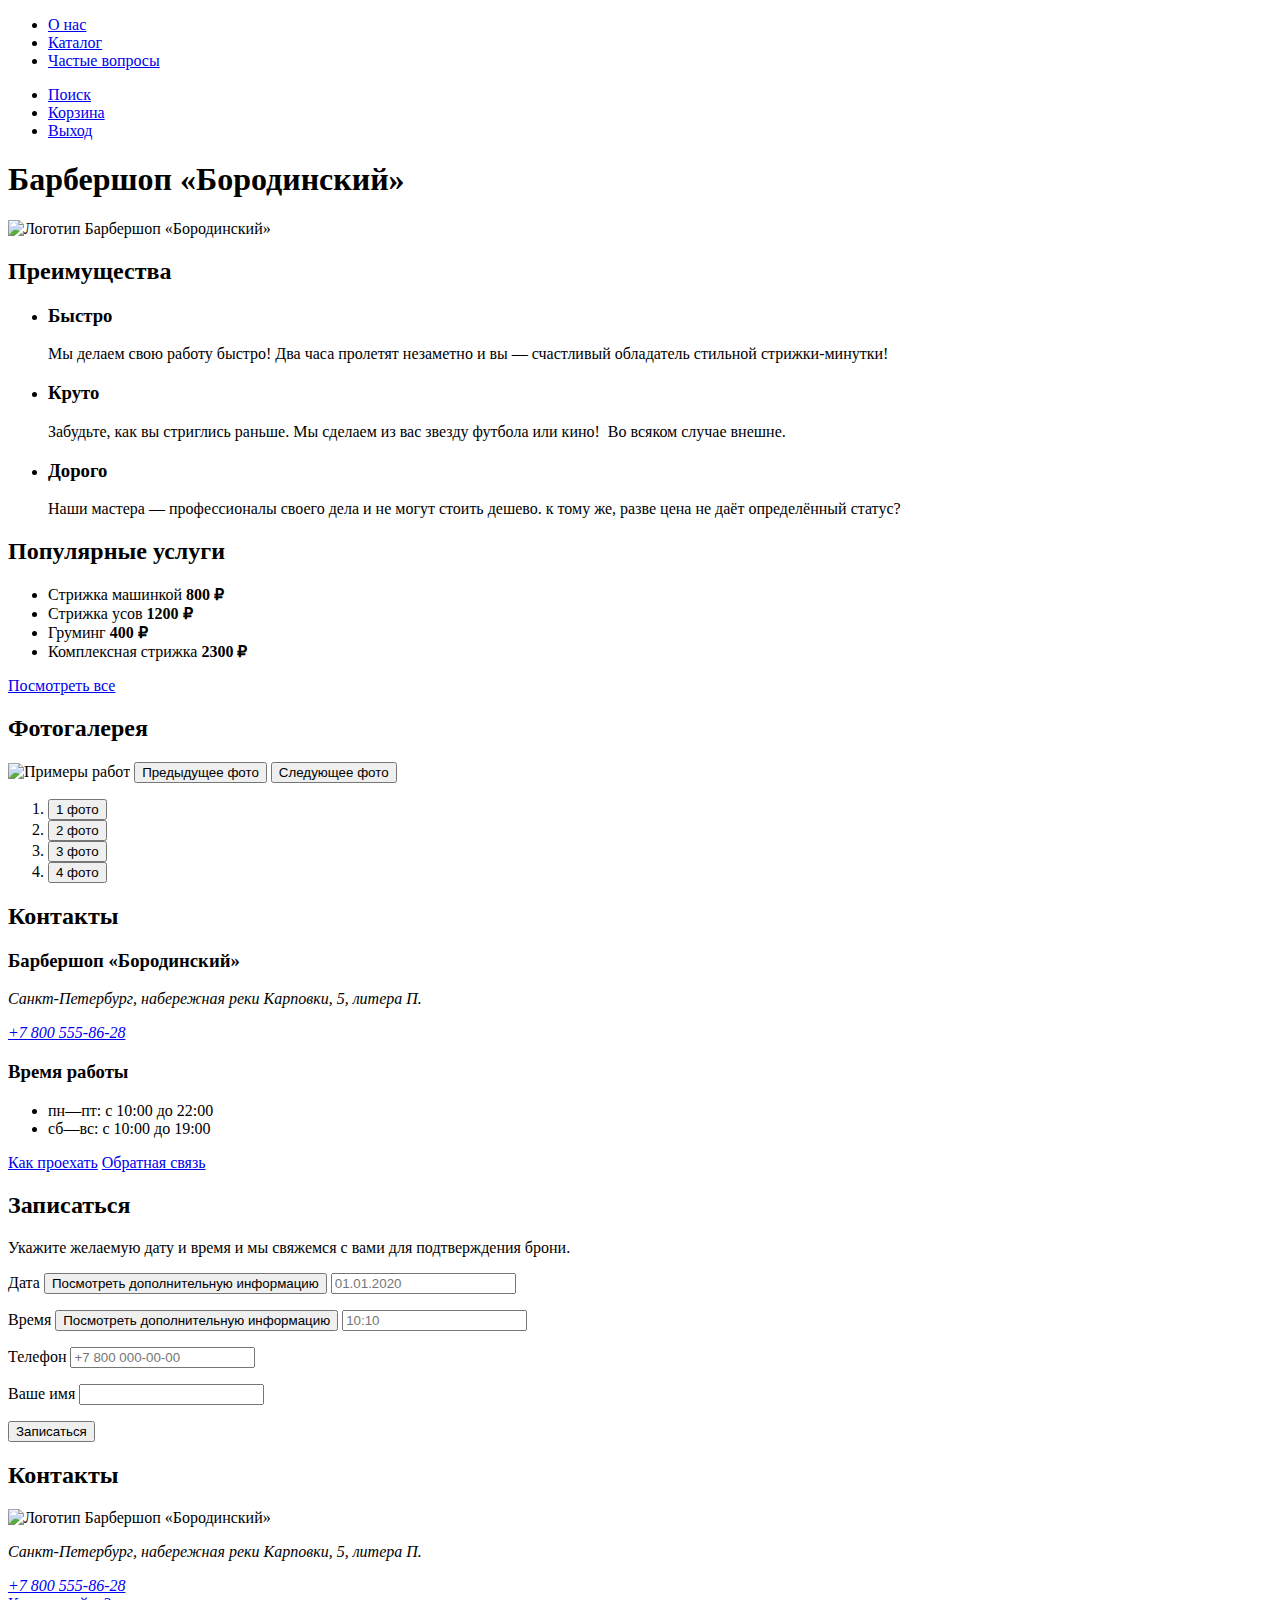
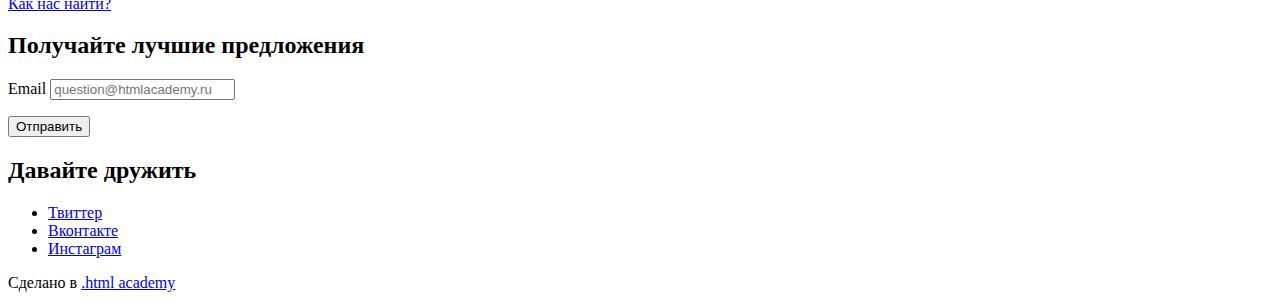
==== index.html @ 7237680e "2. Markup of the main page and catalog" ====
<!DOCTYPE html>
<html lang="en">
    <head>
        <meta charset="UTF-8">
        <title>Барбершоп «Бородинский»</title>
    </head>
    <body>
        <header class="page-header">
            <nav class="navigation">
                <ul class="navigation-list">
                    <li class="navigation-item">
                        <a class="navigation-link" href="about.html">О нас</a>
                    </li>
                    <li class="navigation-item">
                        <a class="navigation-link" href="catalog.html">Каталог</a>
                    </li>
                    <li class="navigation-item">
                        <a class="navigation-link" href="faq.html">Частые вопросы</a>
                    </li>
                </ul>
                <ul class="navigation-list">
                    <li class="navigation-item">
                        <a class="navigation-link" href="#">
                            <span class="visually-hidden">
                                Поиск
                            </span>
                        </a>
                    </li>
                    <li class="navigation-item">
                        <a class="navigation-link" href="#">
                            <span class="visually-hidden">
                                Корзина
                            </span>
                        </a>
                    </li>
                    <li class="navigation-item">
                        <a class="navigation-link" href="#">Выход</a>
                    </li>
                </ul>
            </nav>
        </header>

        <main class="main-index">
            <h1 class="visually-hidden">Барбершоп «Бородинский»</h1>
            <img class="logo" src="" alt="Логотип Барбершоп «Бородинский»">

            <section class="advantages">
                <h2 class="visually-hidden">Преимущества</h2>
                <ul class="advantages-list">
                    <li class="advantages-item">
                        <h3 class="advantages-title">Быстро</h3>
                        <p class="advantages-description">Мы делаем свою работу быстро! Два часа 
                            пролетят незаметно и вы — счастливый обладатель стильной стрижки-минутки!</p>
                    </li>
                    <li class="advantages-item">
                        <h3 class="advantages-title">Круто</h3>
                        <p class="advantages-description">Забудьте, как вы стриглись раньше.
                            Мы сделаем из вас звезду футбола или кино!  Во всяком случае внешне.</p>
                    </li>
                    <li class="advantages-item">
                        <h3 class="advantages-title">Дорого</h3>
                        <p class="advantages-description">Наши мастера — профессионалы своего 
                            дела и не могут стоить дешево. к тому же, разве цена не даёт определённый статус?</p>
                    </li>
                </ul>
            </section>
            <section class="services">
                <h2 class="services-title">Популярные услуги</h2>
                <ul class="services-list">
                    <li class="services-item">
                        <span class="services-name">Стрижка машинкой</span>
                        <b class="services-price">800 ₽</b>
                    </li>
                    <li class="services-item">
                        <span class="services-name">Стрижка усов</span>
                        <b class="services-price">1200 ₽</b>
                    </li>
                    <li class="services-item">
                        <span class="services-name">Груминг</span>
                        <b class="services-price">400 ₽</b>
                    </li>
                    <li class="services-item">
                        <span class="services-name">Комплексная стрижка</span>
                        <b class="services-price">2300 ₽</b>
                    </li>
                </ul>
                <a class="button button-all" href="#">Посмотреть все</a>
            </section>
            <secton class="gallery">
                <h2 class="gallery-title">Фотогалерея</h2>
                <img class="slider-image" src="" alt="Примеры работ">
                <button class="slider-button slider-prev" type="button">
                    <span class="visually-hidden">Предыдущее фото</span>
                </button>
                <button class="slider-button slider-next" type="button">
                    <span class="visually-hidden">Следующее фото</span>
                </button>

                <ol class="slider-pagination">
                    <li class="slider-pagination-item">
                        <button class="slider-pagination-button slider-pagination-button-current">
                            <span class="visually-hidden">1 фото</span>
                        </button>
                    </li>
                    <li class="slider-pagination-item">
                        <button class="slider-pagination-button">
                            <span class="visually-hidden">2 фото</span>
                        </button>
                    </li>
                    <li class="slider-pagination-item">
                        <button class="slider-pagination-button">
                            <span class="visually-hidden">3 фото</span>
                        </button>
                    </li>
                    <li class="slider-pagination-item">
                        <button class="slider-pagination-button">
                            <span class="visually-hidden">4 фото</span>
                        </button>
                    </li>
                </ol>
            </secton>
            <section class="contacts">
                <h2 class="contacts-title">Контакты</h2>
                <h3 class="contacts-subtitle">Барбершоп «Бородинский»</h3>
                <address class="contacts-address">
                    <p class="contacts-address-text">Санкт-Петербург, набережная реки Карповки, 
                        5, литера П.</p>
                    <a class="contacts-phone" href="tel:88005558628">+7 800 555-86-28</a>
                </address>        
                <h3 class="contacts-subtitle">Время работы</h3>
                <ul class="contacts-schedule">
                    <li class="contacts-schedule-item">пн—пт: с 10:00 до 22:00</li>
                    <li class="contacts-schedule-item">сб—вс: с 10:00 до 19:00</li>
                </ul>
                <a class="button" href="#">Как проехать</a>
                <a class="button button-feedback" href="#">Обратная связь</a>
            </section>
            <section class="appointment">
                <h2 class="appointment-title">Записаться</h2>
                <p>Укажите желаемую дату и время и мы свяжемся с вами для подтверждения брони.</p>
                <form class="appointment-form" action="https://echo.htmlacademy.ru" method="post">
                    <p class="appoimntment-form-date">
                        <span class="form-label form-label-icon">
                            <label for="appointment-date">Дата</label>
                            <button class="info" type="button">
                                <span class="visually-hidden">Посмотреть дополнительную информацию</span>
                            </button>
                        </span>
                        <input type="text" id="appointment-date" name="appointment-date" placeholder="01.01.2020">
                    </p>
                    <p class="appoimntment-form-time">
                        <span class="form-label form-label-icon">
                            <label for="appointment-time">Время</label>
                            <button class="info" type="button">
                                <span class="visually-hidden">Посмотреть дополнительную информацию</span>
                            </button>
                        </span>
                        <input type="text" id="appointment-time" name="appointment-time" placeholder="10:10">
                    </p>
                    <p class="appoimntment-form-phone">
                        <label for="appointment-phone">Телефон </label>
                        <input type="text" id="appointment-phone" name="appointment-phone" placeholder="+7 800 000-00-00">
                    </p>
                    <p class="appoimntment-form-name">
                        <label for="appointment-name">Ваше имя</label>
                        <input type="text" id="appointment-name" name="appointment-name">
                    </p>

                    <button class="button" type="submit">Записаться</button>
                </form>
            </section>
        </main>

        <footer class="page-footer">
            <section class="footer-contacts">
                <h2 class="visually-hidden">Контакты</h2>
                <img class="footer-contacts-logo" src="" alt="Логотип Барбершоп «Бородинский»">
                <address class="footer-contacts-address">
                    <p class="about-text">Санкт-Петербург, набережная реки Карповки, 
                        5, литера П.</p>
                    <a class="footer-contacts-address-phone" href="tel:88005558628">+7 800 555-86-28</a>
                </address>
                <a class="footer-contacts-map-link" href="#">Как нас найти?</a>
            </section>

            <section class="newsletter">
                <h2 class="page-footer-title">Получайте лучшие предложения</h2>
                <form class="newsletter-form" action="https://echo.htmlacademy.ru" method="post">
                    <p class="newsletter-email">
                        <label class="visually-hidden" for="newsletter-email">Email</label>
                        <input class="field" id="newsletter-email" name="newsletter-email" 
                            placeholder="question@htmlacademy.ru" required>
                    </p>
                    <button class="button newsletter-button" type="submit">
                        <span class="visually-hidden">Отправить</span>
                    </button>      
                </form>           
            </section>

            <section class="footer-social">
                <h2 class="page-footer-title">Давайте дружить</h2>
                <ul class="footer-social-list">
                    <li class="footer-social-item">
                        <a class="button" href="#">
                            <span class="visually-hidden">Твиттер</span>
                        </a>
                    </li>
                    <li class="footer-social-item">
                        <a class="button" href="#">
                            <span class="visually-hidden">Вконтакте</span>
                        </a>
                    </li>
                    <li class="footer-social-item">
                        <a class="button" href="#">
                            <span class="visually-hidden">Инстаграм</span>
                        </a>
                    </li>
                </ul>
                <p class="about-text">Сделано в <a class="htmlacademy-link" href="https://htmlacademy.ru/">.html academy</a></p>
            </section>
        </footer>
    </body>
</html>
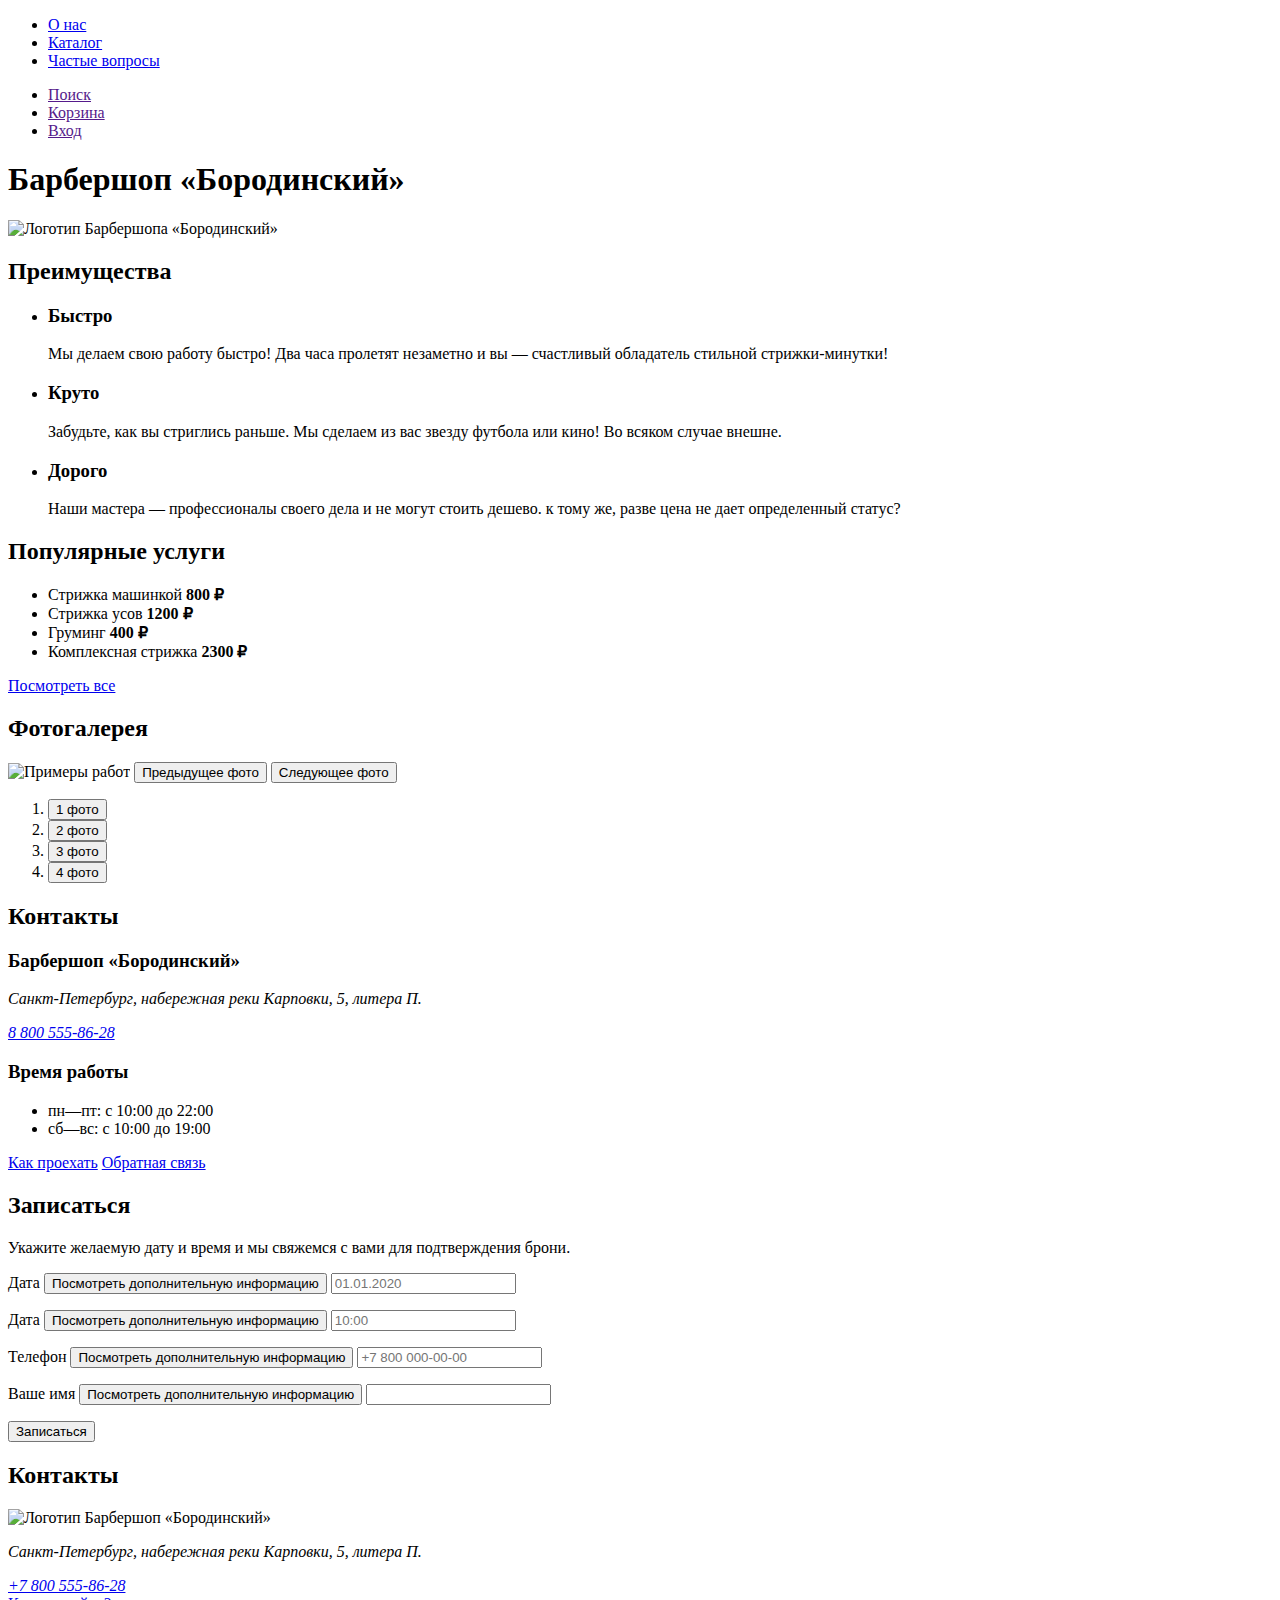
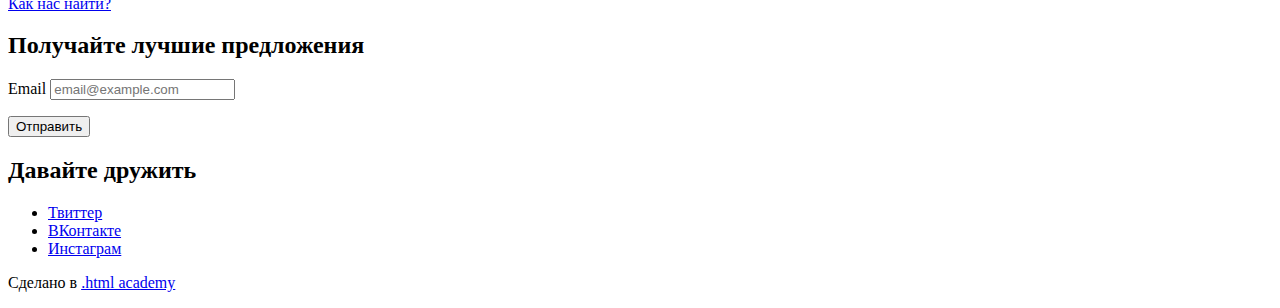
==== commit f899d68e: "Рефакторинг кода" ====
--- a/index.html
+++ b/index.html
@@ -1,224 +1,230 @@
 <!DOCTYPE html>
-<html lang="en">
-    <head>
-        <meta charset="UTF-8">
-        <title>Барбершоп «Бородинский»</title>
-    </head>
-    <body>
-        <header class="page-header">
-            <nav class="navigation">
-                <ul class="navigation-list">
-                    <li class="navigation-item">
-                        <a class="navigation-link" href="about.html">О нас</a>
-                    </li>
-                    <li class="navigation-item">
-                        <a class="navigation-link" href="catalog.html">Каталог</a>
-                    </li>
-                    <li class="navigation-item">
-                        <a class="navigation-link" href="faq.html">Частые вопросы</a>
-                    </li>
-                </ul>
-                <ul class="navigation-list">
-                    <li class="navigation-item">
-                        <a class="navigation-link" href="#">
-                            <span class="visually-hidden">
-                                Поиск
-                            </span>
-                        </a>
-                    </li>
-                    <li class="navigation-item">
-                        <a class="navigation-link" href="#">
-                            <span class="visually-hidden">
-                                Корзина
-                            </span>
-                        </a>
-                    </li>
-                    <li class="navigation-item">
-                        <a class="navigation-link" href="#">Выход</a>
-                    </li>
-                </ul>
-            </nav>
-        </header>
-
-        <main class="main-index">
-            <h1 class="visually-hidden">Барбершоп «Бородинский»</h1>
-            <img class="logo" src="" alt="Логотип Барбершоп «Бородинский»">
-
-            <section class="advantages">
-                <h2 class="visually-hidden">Преимущества</h2>
-                <ul class="advantages-list">
-                    <li class="advantages-item">
-                        <h3 class="advantages-title">Быстро</h3>
-                        <p class="advantages-description">Мы делаем свою работу быстро! Два часа 
-                            пролетят незаметно и вы — счастливый обладатель стильной стрижки-минутки!</p>
-                    </li>
-                    <li class="advantages-item">
-                        <h3 class="advantages-title">Круто</h3>
-                        <p class="advantages-description">Забудьте, как вы стриглись раньше.
-                            Мы сделаем из вас звезду футбола или кино!  -Во всяком случае внешне.</p>
-                    </li>
-                    <li class="advantages-item">
-                        <h3 class="advantages-title">Дорого</h3>
-                        <p class="advantages-description">Наши мастера — профессионалы своего 
-                            дела и не могут стоить дешево. к тому же, разве цена не даёт определённый статус?</p>
-                    </li>
-                </ul>
-            </section>
-            <section class="services">
-                <h2 class="services-title">Популярные услуги</h2>
-                <ul class="services-list">
-                    <li class="services-item">
-                        <span class="services-name">Стрижка машинкой</span>
-                        <b class="services-price">800 ₽</b>
-                    </li>
-                    <li class="services-item">
-                        <span class="services-name">Стрижка усов</span>
-                        <b class="services-price">1200 ₽</b>
-                    </li>
-                    <li class="services-item">
-                        <span class="services-name">Груминг</span>
-                        <b class="services-price">400 ₽</b>
-                    </li>
-                    <li class="services-item">
-                        <span class="services-name">Комплексная стрижка</span>
-                        <b class="services-price">2300 ₽</b>
-                    </li>
-                </ul>
-                <a class="button button-all" href="#">Посмотреть все</a>
-            </section>
-            <secton class="gallery">
-                <h2 class="gallery-title">Фотогалерея</h2>
-                <img class="slider-image" src="" alt="Примеры работ">
-                <button class="slider-button slider-prev" type="button">
-                    <span class="visually-hidden">Предыдущее фото</span>
+<html lang="ru">
+
+<head>
+    <meta charset="utf-8">
+    <title>Барбершоп «Бородинский»</title>
+</head>
+
+<body>
+    <header class="page-header">
+        <nav class="navigation">
+            <ul class="navigation-list">
+                <li class="navigation-item">
+                    <a class="navigation-link" href="about.html">О нас</a>
+                </li>
+                <li class="navigation-item">
+                    <a class="navigation-link" href="catalog.html">Каталог</a>
+                </li>
+                <li class="navigation-item">
+                    <a class="navigation-link" href="faq.html">Частые вопросы</a>
+                </li>
+            </ul>
+
+            <ul class="navigation-list navigation-user">
+                <li class="navigation-item">
+                    <a class="navigation-link" href="">
+                        <span class="visually-hidden">Поиск</span>
+                    </a>
+                </li>
+                <li class="navigation-item">
+                    <a class="navigation-link" href="">
+                        <span class="visually-hidden">Корзина</span>
+                    </a>
+                </li>
+                <li class="navigation-item">
+                    <a class="navigation-link" href="">Вход</a>
+                </li>
+            </ul>
+        </nav>
+    </header>
+
+    <main class="main-index">
+        <h1 class="visually-hidden">Барбершоп «Бородинский»</h1>
+        <img class="logo" src="" alt="Логотип Барбершопа «Бородинский»">
+
+        <section class="advantages">
+            <h2 class="visually-hidden">Преимущества</h2>
+            <ul class="advantages-list">
+                <li class="advantages-item">
+                    <h3 class="advantages-title">Быстро</h3>
+                    <p class="advantages-description">Мы делаем свою работу быстро! Два часа пролетят незаметно и вы —
+                        счастливый обладатель стильной стрижки-минутки!</p>
+                </li>
+                <li class="advantages-item">
+                    <h3 class="advantages-title">Круто</h3>
+                    <p class="advantages-description">Забудьте, как вы стриглись раньше. Мы сделаем из вас звезду
+                        футбола или кино! Во всяком случае внешне.</p>
+                </li>
+                <li class="advantages-item">
+                    <h3 class="advantages-title">Дорого</h3>
+                    <p class="advantages-description">Наши мастера — профессионалы своего дела и не могут стоить дешево.
+                        к тому же, разве цена не дает определенный статус?</p>
+                </li>
+            </ul>
+        </section>
+        <section class="services">
+            <h2 class="services-title">Популярные услуги</h2>
+            <ul class="services-list">
+                <li class="services-item">
+                    <span class="services-name">Стрижка машинкой</span>
+                    <b class="services-price">800 ₽</b>
+                </li>
+                <li class="services-item">
+                    <span class="services-name">Стрижка усов</span>
+                    <b class="services-price">1200 ₽</b>
+                </li>
+                <li class="services-item">
+                    <span class="services-name">Груминг</span>
+                    <b class="services-price">400 ₽</b>
+                </li>
+                <li class="services-item">
+                    <span class="services-name">Комплексная стрижка</span>
+                    <b class="services-price">2300 ₽</b>
+                </li>
+            </ul>
+            <a class="button button-all" href="#">Посмотреть все</a>
+        </section>
+        <section class="gallery">
+            <h2 class="gallery-title">Фотогалерея</h2>
+            <img class="slider-image" src="" alt="Примеры работ">
+            <button class="slider-button slider-prev" type="button">
+                <span class="visually-hidden">Предыдущее фото</span>
+            </button>
+            <button class="slider-button slider-next" type="button">
+                <span class="visually-hidden">Следующее фото</span>
+            </button>
+
+            <ol class="slider-pagination">
+                <li class="slider-pagination-item">
+                    <button class="slider-pagination-button slider-pagination-button-current" type="button">
+                        <span class="visually-hidden">1 фото</span>
+                    </button>
+                </li>
+                <li class="slider-pagination-item">
+                    <button class="slider-pagination-button" type="button">
+                        <span class="visually-hidden">2 фото</span>
+                    </button>
+                </li>
+                <li class="slider-pagination-item">
+                    <button class="slider-pagination-button" type="button">
+                        <span class="visually-hidden">3 фото</span>
+                    </button>
+                </li>
+                <li class="slider-pagination-item">
+                    <button class="slider-pagination-button" type="button">
+                        <span class="visually-hidden">4 фото</span>
+                    </button>
+                </li>
+            </ol>
+        </section>
+        <section class="contacts">
+            <h2 class="contacts-title">Контакты</h2>
+            <h3 class="contacts-subtitle">Барбершоп «Бородинский»</h3>
+            <address class="contacts-address">
+                <p class="contacts-address-text">Санкт-Петербург, набережная реки Карповки, 5, литера П.</p>
+                <a class="contacts-phone" href="tel:88005558628">8 800 555-86-28</a>
+            </address>
+            <h3 class="contacts-subtitle">Время работы</h3>
+            <ul class="contacts-schedule">
+                <li class="contacts-schedule-item">пн—пт: с 10:00 до 22:00</li>
+                <li class="contacts-schedule-item">сб—вс: с 10:00 до 19:00</li>
+            </ul>
+            <a class="button" href="#">Как проехать</a>
+            <a class="button button-feedback" href="#">Обратная связь</a>
+        </section>
+        <section class="appointment">
+            <h2 class="appointment-title">Записаться</h2>
+            <p>Укажите желаемую дату и время и мы свяжемся с вами для подтверждения брони.</p>
+            <form class="appointment-form" action="https://echo.htmlacademy.ru/" method="post">
+                <p class="appointment-form-date">
+                    <span class="form-label form-label-icon">
+                        <label for="appointment-date">
+                            Дата</label>
+                        <button class="info" type="button">
+                            <span class="visually-hidden">Посмотреть дополнительную информацию</span></button>
+                    </span>
+                    <input type="text" id="appointment-date" name="appointment-date" placeholder="01.01.2020">
+                </p>
+                <p class="appointment-form-time">
+                    <span class="form-label form-label-icon">
+                        <label for="appointment-time">
+                            Дата</label>
+                        <button class="info" type="button">
+                            <span class="visually-hidden">Посмотреть дополнительную информацию</span></button>
+                    </span>
+                    <input type="text" id="appointment-time" name="appointment-time" placeholder="10:00">
+                </p>
+                <p class="appointment-form-phone">
+                    <label for="appointment-form-phone">
+                        Телефон
+                        <button class="info" type="button">
+                            <span class="visually-hidden">Посмотреть дополнительную информацию</span></button>
+                    </label>
+                    <input type="text" id="appointment-form-phone" name="appointment-form-phone"
+                        placeholder="+7 800 000-00-00">
+                </p>
+                <p class="appointment-form-name">
+                    <label for="appointment-name">
+                        Ваше имя
+                        <button class="info" type="button">
+                            <span class="visually-hidden">Посмотреть дополнительную информацию</span></button>
+                    </label>
+                    <input class="field" type="text" id="appointment-name" name="appointment-name">
+                </p>
+                <button class="button" type="submit">Записаться</button>
+            </form>
+        </section>
+    </main>
+
+    <footer class="page-footer">
+        <section class="footer-contacts">
+            <h2 class="visually-hidden">Контакты</h2>
+            <img class="footer-contacts-logo" src="" alt="Логотип Барбершоп «Бородинский»">
+            <address class="footer-contacts-address">
+                <p class="about-text">Санкт-Петербург, набережная реки Карповки, 5, литера П.</p>
+                <a class="footer-contacts-address-phone" href="tel:+78005558628">+7 800 555-86-28</a>
+            </address>
+            <a class="footer-contacts-map-link" href="#">Как нас найти?</a>
+        </section>
+
+        <section class="newsletter">
+            <h2 class="page-footer-title">Получайте лучшие предложения</h2>
+            <form class="newsletter-form" action="https://echo.htmlacademy.ru/" method="post">
+                <p class="newsletter-email">
+                    <label class="visually-hidden" for="newsletter-email">Email</label>
+                    <input class="field" placeholder="email@example.com" type="email" name="newsletter-email"
+                        id="newsletter-email" required>
+                </p>
+                <button class="button newsletter-button" type="submit">
+                    <span class="visually-hidden">Отправить</span>
                 </button>
-                <button class="slider-button slider-next" type="button">
-                    <span class="visually-hidden">Следующее фото</span>
-                </button>
-
-                <ol class="slider-pagination">
-                    <li class="slider-pagination-item">
-                        <button class="slider-pagination-button slider-pagination-button-current">
-                            <span class="visually-hidden">1 фото</span>
-                        </button>
-                    </li>
-                    <li class="slider-pagination-item">
-                        <button class="slider-pagination-button">
-                            <span class="visually-hidden">2 фото</span>
-                        </button>
-                    </li>
-                    <li class="slider-pagination-item">
-                        <button class="slider-pagination-button">
-                            <span class="visually-hidden">3 фото</span>
-                        </button>
-                    </li>
-                    <li class="slider-pagination-item">
-                        <button class="slider-pagination-button">
-                            <span class="visually-hidden">4 фото</span>
-                        </button>
-                    </li>
-                </ol>
-            </secton>
-            <section class="contacts">
-                <h2 class="contacts-title">Контакты</h2>
-                <h3 class="contacts-subtitle">Барбершоп «Бородинский»</h3>
-                <address class="contacts-address">
-                    <p class="contacts-address-text">Санкт-Петербург, набережная реки Карповки, 
-                        5, литера П.</p>
-                    <a class="contacts-phone" href="tel:88005558628">+7 800 555-86-28</a>
-                </address>        
-                <h3 class="contacts-subtitle">Время работы</h3>
-                <ul class="contacts-schedule">
-                    <li class="contacts-schedule-item">пн—пт: с 10:00 до 22:00</li>
-                    <li class="contacts-schedule-item">сб—вс: с 10:00 до 19:00</li>
-                </ul>
-                <a class="button" href="#">Как проехать</a>
-                <a class="button button-feedback" href="#">Обратная связь</a>
-            </section>
-            <section class="appointment">
-                <h2 class="appointment-title">Записаться</h2>
-                <p>Укажите желаемую дату и время и мы свяжемся с вами для подтверждения брони.</p>
-                <form class="appointment-form" action="https://echo.htmlacademy.ru" method="post">
-                    <p class="appoimntment-form-date">
-                        <span class="form-label form-label-icon">
-                            <label for="appointment-date">Дата</label>
-                            <button class="info" type="button">
-                                <span class="visually-hidden">Посмотреть дополнительную информацию</span>
-                            </button>
-                        </span>
-                        <input type="text" id="appointment-date" name="appointment-date" placeholder="01.01.2020">
-                    </p>
-                    <p class="appoimntment-form-time">
-                        <span class="form-label form-label-icon">
-                            <label for="appointment-time">Время</label>
-                            <button class="info" type="button">
-                                <span class="visually-hidden">Посмотреть дополнительную информацию</span>
-                            </button>
-                        </span>
-                        <input type="text" id="appointment-time" name="appointment-time" placeholder="10:10">
-                    </p>
-                    <p class="appoimntment-form-phone">
-                        <label for="appointment-phone">Телефон </label>
-                        <input type="text" id="appointment-phone" name="appointment-phone" placeholder="+7 800 000-00-00">
-                    </p>
-                    <p class="appoimntment-form-name">
-                        <label for="appointment-name">Ваше имя</label>
-                        <input type="text" id="appointment-name" name="appointment-name">
-                    </p>
-
-                    <button class="button" type="submit">Записаться</button>
-                </form>
-            </section>
-        </main>
-
-        <footer class="page-footer">
-            <section class="footer-contacts">
-                <h2 class="visually-hidden">Контакты</h2>
-                <img class="footer-contacts-logo" src="" alt="Логотип Барбершоп «Бородинский»">
-                <address class="footer-contacts-address">
-                    <p class="about-text">Санкт-Петербург, набережная реки Карповки, 
-                        5, литера П.</p>
-                    <a class="footer-contacts-address-phone" href="tel:88005558628">+7 800 555-86-28</a>
-                </address>
-                <a class="footer-contacts-map-link" href="#">Как нас найти?</a>
-            </section>
-
-            <section class="newsletter">
-                <h2 class="page-footer-title">Получайте лучшие предложения</h2>
-                <form class="newsletter-form" action="https://echo.htmlacademy.ru" method="post">
-                    <p class="newsletter-email">
-                        <label class="visually-hidden" for="newsletter-email">Email</label>
-                        <input class="field" id="newsletter-email" name="newsletter-email" 
-                            placeholder="question@htmlacademy.ru" required>
-                    </p>
-                    <button class="button newsletter-button" type="submit">
-                        <span class="visually-hidden">Отправить</span>
-                    </button>      
-                </form>           
-            </section>
-
-            <section class="footer-social">
-                <h2 class="page-footer-title">Давайте дружить</h2>
-                <ul class="footer-social-list">
-                    <li class="footer-social-item">
-                        <a class="button" href="#">
-                            <span class="visually-hidden">Твиттер</span>
-                        </a>
-                    </li>
-                    <li class="footer-social-item">
-                        <a class="button" href="#">
-                            <span class="visually-hidden">Вконтакте</span>
-                        </a>
-                    </li>
-                    <li class="footer-social-item">
-                        <a class="button" href="#">
-                            <span class="visually-hidden">Инстаграм</span>
-                        </a>
-                    </li>
-                </ul>
-                <p class="about-text">Сделано в <a class="htmlacademy-link" href="https://htmlacademy.ru/">.html academy</a></p>
-            </section>
-        </footer>
-    </body>
-</html> +            </form>
+        </section>
+
+        <section class="footer-social">
+            <h2 class="page-footer-title">Давайте дружить</h2>
+            <ul class="footer-social-list">
+                <li class="footer-social-item">
+                    <a class="button" href="#">
+                        <span class="visually-hidden">Твиттер</span>
+                    </a>
+                </li>
+                <li class="footer-social-item">
+                    <a class="button" href="#">
+                        <span class="visually-hidden">ВКонтакте</span>
+                    </a>
+                </li>
+                <li class="footer-social-item">
+                    <a class="button" href="#">
+                        <span class="visually-hidden">Инстаграм</span>
+                    </a>
+                </li>
+            </ul>
+            <p class="about-text">Сделано в <a class="htmlacademy-link" href="https://htmlacademy.ru/">.html academy</a>
+            </p>
+        </section>
+    </footer>
+</body>
+
+</html>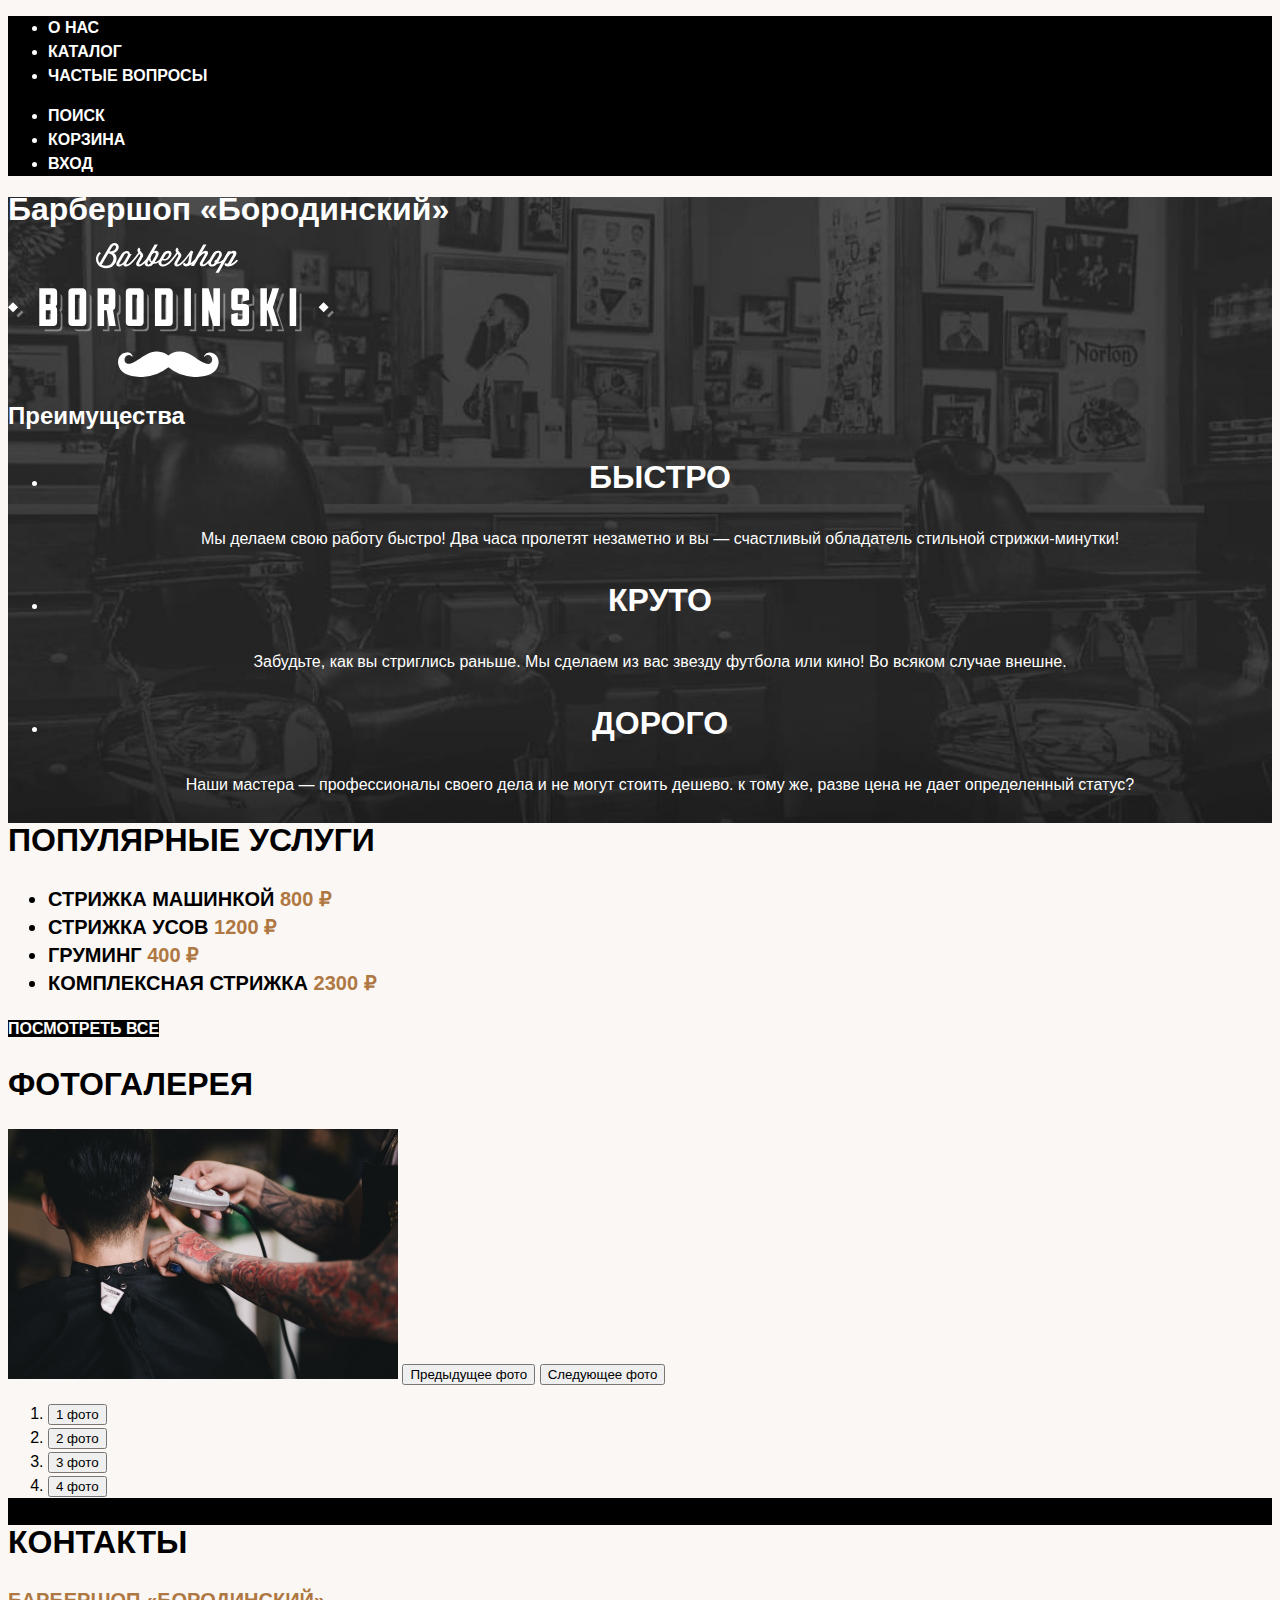
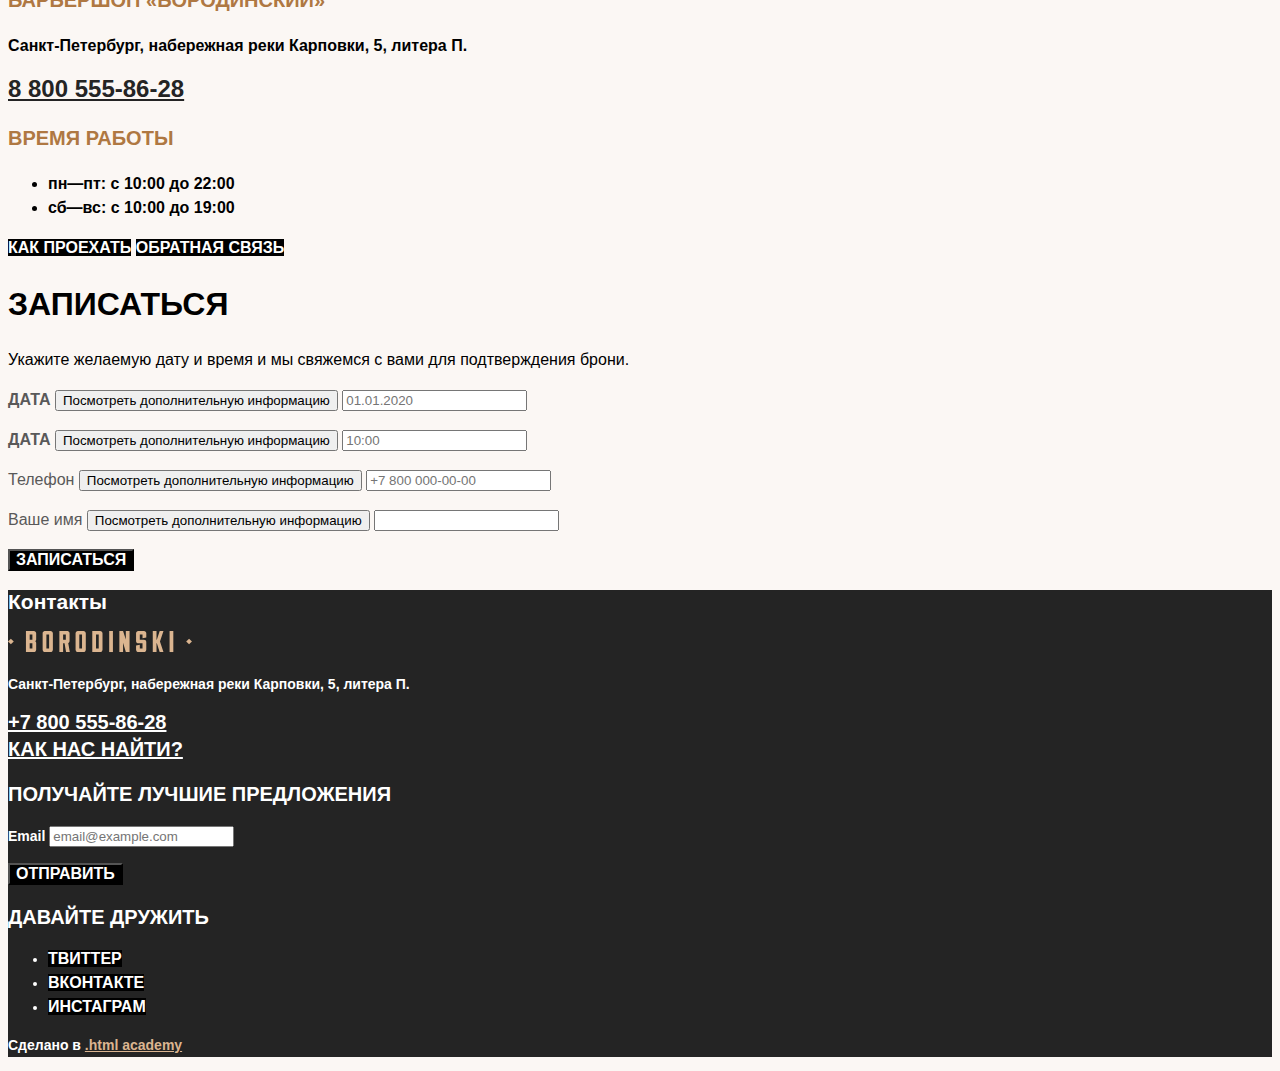
==== commit 7632c411: "3. Базовая стилизация главной страницы и страницы каталога" ====
--- a/index.html
+++ b/index.html
@@ -4,8 +4,10 @@
 <head>
     <meta charset="utf-8">
     <title>Барбершоп «Бородинский»</title>
+    <link rel="stylesheet" href="styles/styles.css">
 </head>
 
+<!-- Шапка -->
 <body>
     <header class="page-header">
         <nav class="navigation">
@@ -40,9 +42,15 @@
     </header>
 
     <main class="main-index">
+
+        <!--Главный заголовок -->
         <h1 class="visually-hidden">Барбершоп «Бородинский»</h1>
-        <img class="logo" src="" alt="Логотип Барбершопа «Бородинский»">
-
+
+        <!-- Лого -->
+        <img class="logo" src="images/logo/full-logo.svg" alt="Логотип Барбершопа «Бородинский»" width="326"
+            height="134">
+
+        <!-- Преимущества -->
         <section class="advantages">
             <h2 class="visually-hidden">Преимущества</h2>
             <ul class="advantages-list">
@@ -63,124 +71,138 @@
                 </li>
             </ul>
         </section>
-        <section class="services">
-            <h2 class="services-title">Популярные услуги</h2>
-            <ul class="services-list">
-                <li class="services-item">
-                    <span class="services-name">Стрижка машинкой</span>
-                    <b class="services-price">800 ₽</b>
-                </li>
-                <li class="services-item">
-                    <span class="services-name">Стрижка усов</span>
-                    <b class="services-price">1200 ₽</b>
-                </li>
-                <li class="services-item">
-                    <span class="services-name">Груминг</span>
-                    <b class="services-price">400 ₽</b>
-                </li>
-                <li class="services-item">
-                    <span class="services-name">Комплексная стрижка</span>
-                    <b class="services-price">2300 ₽</b>
-                </li>
-            </ul>
-            <a class="button button-all" href="#">Посмотреть все</a>
-        </section>
-        <section class="gallery">
-            <h2 class="gallery-title">Фотогалерея</h2>
-            <img class="slider-image" src="" alt="Примеры работ">
-            <button class="slider-button slider-prev" type="button">
-                <span class="visually-hidden">Предыдущее фото</span>
-            </button>
-            <button class="slider-button slider-next" type="button">
-                <span class="visually-hidden">Следующее фото</span>
-            </button>
-
-            <ol class="slider-pagination">
-                <li class="slider-pagination-item">
-                    <button class="slider-pagination-button slider-pagination-button-current" type="button">
-                        <span class="visually-hidden">1 фото</span>
-                    </button>
-                </li>
-                <li class="slider-pagination-item">
-                    <button class="slider-pagination-button" type="button">
-                        <span class="visually-hidden">2 фото</span>
-                    </button>
-                </li>
-                <li class="slider-pagination-item">
-                    <button class="slider-pagination-button" type="button">
-                        <span class="visually-hidden">3 фото</span>
-                    </button>
-                </li>
-                <li class="slider-pagination-item">
-                    <button class="slider-pagination-button" type="button">
-                        <span class="visually-hidden">4 фото</span>
-                    </button>
-                </li>
-            </ol>
-        </section>
-        <section class="contacts">
-            <h2 class="contacts-title">Контакты</h2>
-            <h3 class="contacts-subtitle">Барбершоп «Бородинский»</h3>
-            <address class="contacts-address">
-                <p class="contacts-address-text">Санкт-Петербург, набережная реки Карповки, 5, литера П.</p>
-                <a class="contacts-phone" href="tel:88005558628">8 800 555-86-28</a>
-            </address>
-            <h3 class="contacts-subtitle">Время работы</h3>
-            <ul class="contacts-schedule">
-                <li class="contacts-schedule-item">пн—пт: с 10:00 до 22:00</li>
-                <li class="contacts-schedule-item">сб—вс: с 10:00 до 19:00</li>
-            </ul>
-            <a class="button" href="#">Как проехать</a>
-            <a class="button button-feedback" href="#">Обратная связь</a>
-        </section>
-        <section class="appointment">
-            <h2 class="appointment-title">Записаться</h2>
-            <p>Укажите желаемую дату и время и мы свяжемся с вами для подтверждения брони.</p>
-            <form class="appointment-form" action="https://echo.htmlacademy.ru/" method="post">
-                <p class="appointment-form-date">
-                    <span class="form-label form-label-icon">
-                        <label for="appointment-date">
-                            Дата</label>
-                        <button class="info" type="button">
-                            <span class="visually-hidden">Посмотреть дополнительную информацию</span></button>
-                    </span>
-                    <input type="text" id="appointment-date" name="appointment-date" placeholder="01.01.2020">
-                </p>
-                <p class="appointment-form-time">
-                    <span class="form-label form-label-icon">
-                        <label for="appointment-time">
-                            Дата</label>
-                        <button class="info" type="button">
-                            <span class="visually-hidden">Посмотреть дополнительную информацию</span></button>
-                    </span>
-                    <input type="text" id="appointment-time" name="appointment-time" placeholder="10:00">
-                </p>
-                <p class="appointment-form-phone">
-                    <label for="appointment-form-phone">
-                        Телефон
-                        <button class="info" type="button">
-                            <span class="visually-hidden">Посмотреть дополнительную информацию</span></button>
-                    </label>
-                    <input type="text" id="appointment-form-phone" name="appointment-form-phone"
-                        placeholder="+7 800 000-00-00">
-                </p>
-                <p class="appointment-form-name">
-                    <label for="appointment-name">
-                        Ваше имя
-                        <button class="info" type="button">
-                            <span class="visually-hidden">Посмотреть дополнительную информацию</span></button>
-                    </label>
-                    <input class="field" type="text" id="appointment-name" name="appointment-name">
-                </p>
-                <button class="button" type="submit">Записаться</button>
-            </form>
-        </section>
+
+        <div class="index-colums">
+            <!-- Популярные услуги -->
+            <section class="services">
+                <h2 class="services-title">Популярные услуги</h2>
+                <ul class="services-list">
+                    <li class="services-item">
+                        <span class="services-name">Стрижка машинкой</span>
+                        <b class="services-price">800 ₽</b>
+                    </li>
+                    <li class="services-item">
+                        <span class="services-name">Стрижка усов</span>
+                        <b class="services-price">1200 ₽</b>
+                    </li>
+                    <li class="services-item">
+                        <span class="services-name">Груминг</span>
+                        <b class="services-price">400 ₽</b>
+                    </li>
+                    <li class="services-item">
+                        <span class="services-name">Комплексная стрижка</span>
+                        <b class="services-price">2300 ₽</b>
+                    </li>
+                </ul>
+                <a class="button button-all" href="#">Посмотреть все</a>
+            </section>
+
+            <!-- Фотогалерея -->
+            <section class="gallery">
+                <h2 class="gallery-title">Фотогалерея</h2>
+                <img class="slider-image" src="images/gallery-1.jpg" alt="Примеры работ" width="390" height="250">
+                <button class="slider-button slider-prev" type="button">
+                    <span class="visually-hidden">Предыдущее фото</span>
+                </button>
+                <button class="slider-button slider-next" type="button">
+                    <span class="visually-hidden">Следующее фото</span>
+                </button>
+
+                <ol class="slider-pagination">
+                    <li class="slider-pagination-item">
+                        <button class="slider-pagination-button slider-pagination-button-current" type="button">
+                            <span class="visually-hidden">1 фото</span>
+                        </button>
+                    </li>
+                    <li class="slider-pagination-item">
+                        <button class="slider-pagination-button" type="button">
+                            <span class="visually-hidden">2 фото</span>
+                        </button>
+                    </li>
+                    <li class="slider-pagination-item">
+                        <button class="slider-pagination-button" type="button">
+                            <span class="visually-hidden">3 фото</span>
+                        </button>
+                    </li>
+                    <li class="slider-pagination-item">
+                        <button class="slider-pagination-button" type="button">
+                            <span class="visually-hidden">4 фото</span>
+                        </button>
+                    </li>
+                </ol>
+            </section>
+        </div>
+
+        <div class="index-colums">
+            <!-- Контакты -->
+            <section class="contacts">
+                <h2 class="contacts-title">Контакты</h2>
+                <h3 class="contacts-subtitle">Барбершоп «Бородинский»</h3>
+                <address class="contacts-address">
+                    <p class="contacts-address-text">Санкт-Петербург, набережная реки Карповки, 5, литера П.</p>
+                    <a class="contacts-phone" href="tel:88005558628">8 800 555-86-28</a>
+                </address>
+                <h3 class="contacts-subtitle">Время работы</h3>
+                <ul class="contacts-schedule">
+                    <li class="contacts-schedule-item">пн—пт: с 10:00 до 22:00</li>
+                    <li class="contacts-schedule-item">сб—вс: с 10:00 до 19:00</li>
+                </ul>
+                <a class="button" href="#">Как проехать</a>
+                <a class="button button-feedback" href="#">Обратная связь</a>
+            </section>
+
+            <!-- Форма записи -->
+            <section class="appointment">
+                <h2 class="appointment-title">Записаться</h2>
+                <p>Укажите желаемую дату и время и мы свяжемся с вами для подтверждения брони.</p>
+                <form class="appointment-form" action="https://echo.htmlacademy.ru/" method="post">
+                    <p class="appointment-form-date">
+                        <span class="form-label form-label-icon">
+                            <label for="appointment-date">
+                                Дата</label>
+                            <button class="info" type="button">
+                                <span class="visually-hidden">Посмотреть дополнительную информацию</span></button>
+                        </span>
+                        <input type="text" id="appointment-date" name="appointment-date" placeholder="01.01.2020">
+                    </p>
+                    <p class="appointment-form-time">
+                        <span class="form-label form-label-icon">
+                            <label for="appointment-time">
+                                Дата</label>
+                            <button class="info" type="button">
+                                <span class="visually-hidden">Посмотреть дополнительную информацию</span></button>
+                        </span>
+                        <input type="text" id="appointment-time" name="appointment-time" placeholder="10:00">
+                    </p>
+                    <p class="appointment-form-phone">
+                        <label for="appointment-form-phone">
+                            Телефон
+                            <button class="info" type="button">
+                                <span class="visually-hidden">Посмотреть дополнительную информацию</span></button>
+                        </label>
+                        <input type="text" id="appointment-form-phone" name="appointment-form-phone"
+                            placeholder="+7 800 000-00-00">
+                    </p>
+                    <p class="appointment-form-name">
+                        <label for="appointment-name">
+                            Ваше имя
+                            <button class="info" type="button">
+                                <span class="visually-hidden">Посмотреть дополнительную информацию</span></button>
+                        </label>
+                        <input class="field" type="text" id="appointment-name" name="appointment-name">
+                    </p>
+                    <button class="button" type="submit">Записаться</button>
+                </form>
+            </section>
+        </div>
     </main>
 
+    <!-- Подвал -->
     <footer class="page-footer">
         <section class="footer-contacts">
             <h2 class="visually-hidden">Контакты</h2>
-            <img class="footer-contacts-logo" src="" alt="Логотип Барбершоп «Бородинский»">
+            <img class="footer-contacts-logo" src="images/logo/footer-logo.svg" alt="Логотип Барбершоп «Бородинский»"
+                width="184" height="22">
             <address class="footer-contacts-address">
                 <p class="about-text">Санкт-Петербург, набережная реки Карповки, 5, литера П.</p>
                 <a class="footer-contacts-address-phone" href="tel:+78005558628">+7 800 555-86-28</a>
--- a/styles/styles.css
+++ b/styles/styles.css
@@ -0,0 +1,360 @@
+@font-face {
+    font-family: "PT Sans";
+    font-style: normal;
+    font-weight: 400;
+    src: url("fonts/pt-sans-reqular.woff2") format("woff2");
+    font-display: swap;
+}
+
+@font-face {
+    font-family: "PT Sans";
+    font-style: normal;
+    font-weight: 400;
+    src: url("fonts/pt-sans-bold.woff2") format("woff2");
+    font-display: swap;
+}
+
+@font-face {
+    font-family: "PT Sans";
+    font-style: italic;
+    font-weight: 400;
+    src: url("fonts/pt-sans-italic.woff2") format("woff2");
+    font-display: swap;
+}
+
+@font-face {
+    font-family: "PT Sans";
+    font-style: italic;
+    font-weight: 700;
+    src: url("fonts/pt-sans-bold-italic.woff2") format("woff2");
+    font-display: swap;
+}
+
+/* PT Sans Narrow */
+
+@font-face {
+    font-family: "PT Sans Narrow";
+    font-style: normal;
+    font-weight: 700;
+    src: url("fonts/pt-sans-narrow-bold.woff2") format("woff2");
+    font-display: swap;
+}
+
+body {
+    font-family: "PT Sans", sans-serif;
+    font-size: 16px;
+    line-height: 24px;
+    color: #242424;
+    background-color: #FBF7F4;
+}
+
+.button {
+    font-family: inherit;
+    font-size: 16px;
+    line-height: 16px;
+    font-weight: 700;
+    text-align: center;
+    color: #FFFFFF;
+    background-color: #000000;
+    text-decoration: none;
+    text-transform: uppercase;
+}
+
+/* Pages */
+
+.page-header {
+    color: #FFFFFF;
+    background: #000000;
+}
+
+.navigation-link {
+    font-family: "PT Sans Narrow", sans-serif;
+    line-height: 22px;
+    color: inherit;
+    font-weight: 700;
+    text-align: center;
+    color: #FFFFFF;
+    background-color: #000000;
+    text-decoration: none;
+    text-transform: uppercase;
+}
+
+.main-index {
+    color: #FFFFFF;
+    background-color: #000000;
+    background-image: url("../images/index-bg.jpg");
+    background-size: 100% auto;
+    background-repeat: no-repeat;
+}
+
+/* List */
+
+.advantages-list {
+    text-align: center;
+}
+
+/* Title */
+
+.advantages-title {
+    font-family: "PT Sans Narrow", sans-serif;
+    font-size: 32px;
+    line-height: 35px;
+    text-transform: uppercase;
+}
+
+/* Index columns */
+
+.index-colums {
+    color: #000000;
+    background-color: #FBF7F4;
+    /* background-image: url("images/bg-noisy.png"); */
+}
+
+/* Services */
+
+.services {
+    text-transform: uppercase;
+}
+
+/* Title */
+
+.services-title {
+    font-size: 32px;
+    line-height: 35px;
+    font-weight: 700;
+}
+
+/* Price */
+
+.services-list {
+    font-size: 20px;
+    line-height: 28px;
+    font-weight: 700;
+}
+
+.services-price {
+    color: #AF7842;
+}
+
+/* Title */
+
+.gallery-title {
+    font-size: 32px;
+    line-height: 35px;
+    font-weight: 700;
+    text-transform: uppercase;
+}
+
+/* Contacts */
+
+.contacts {
+    font-weight: 700;
+}
+
+/* Title */
+
+.contacts-title {
+    font-size: 32px;
+    line-height: 35px;
+    font-weight: 700;
+    text-transform: uppercase;
+}
+
+.contacts-address {
+    font-style: normal;
+}
+
+/* Subtitle */
+
+.contacts-subtitle {
+    font-size: 20px;
+    line-height: 28px;
+    text-transform: uppercase;
+    color: #AF7842;
+}
+
+/* Phone */
+
+.contacts-phone {
+    font-size: 24px;
+    line-height: 29px;
+    text-decoration-line: underline;
+    text-transform: uppercase;
+    color: #242424;
+}
+
+/* Title */
+
+.appointment-title {
+    font-size: 32px;
+    line-height: 35px;
+    font-weight: 700;
+    text-transform: uppercase;
+}
+
+/* List */
+
+.appointment-form {
+    color: #595959;
+}
+
+/* Label */
+
+.form-label {
+    line-height: 24px;
+    font-weight: 700;
+    text-transform: uppercase;
+}
+
+.page-footer {
+    font-size: 14px;
+    font-weight: 700;
+    color: #FFFFFF;
+    background-color: #242424;
+    background-image: url("../images/bg-noisy.png");
+    background-repeat: repeat;
+}
+
+.page-footer a {
+    color: inherit;
+}
+
+.page-footer .htmlacademy-link {
+    font-size: 14px;
+    color: #DBB590;
+}
+
+.page-footer .htmlacademy-link {
+    font-size: 14px;
+    color: #DBB590;
+}
+
+.page-footer-title {
+    font-family: "PT Sans Narrow", sans-serif;
+    font-size: 20px;
+    line-height: 28px;
+    font-weight: 700;
+    color: #FFFFFF;
+    text-transform: uppercase;
+}
+
+.footer-contacts-address {
+    font-style: normal;
+}
+
+.footer-contacts-address p {
+    font-size: 14px;
+    line-height: 20px;
+    font-weight: 700;
+    color: #FFFFFF;
+}
+
+.footer-contacts-address-phone {
+    font-family: "PT Sans Narrow", sans-serif;
+    font-size: 20px;
+    line-height: 28px;
+    font-weight: 700;
+    text-decoration: underline;
+    text-transform: uppercase;
+}
+
+.footer-contacts-map-link {
+    font-family: "PT Sans Narrow", sans-serif;
+    font-size: 20px;
+    line-height: 26px;
+    font-weight: 700;
+    color: #FFFFFF;
+    text-decoration: underline;
+    text-transform: uppercase;
+}
+
+.inner-header-title {
+    font-size: 32px;
+    line-height: 35px;
+    text-transform: uppercase;
+}
+
+/* Breadcrumbs */
+
+.breadcrumbs {
+    color: #242424;
+}
+
+/* Link */
+
+.breadcrumbs-link {
+    color: inherit;
+}
+
+/* Title */
+
+.catalog-filter-title {
+    font-size: 20px;
+    line-height: 28px;
+    font-weight: 700;
+    color: #242424;
+    text-transform: uppercase;
+}
+
+/* Label */
+
+.control-label {
+    font-weight: 700;
+}
+
+.sorting-container {
+    color: #000000;
+    background-color: #FFFFFF;
+}
+
+/* Item */
+
+.product-card {
+    background-color: #FFFFFF;
+}
+
+/* Link */
+
+.product-card-link {
+    text-decoration: none;
+}
+
+/* Title */
+
+.product-card-title {
+    font-weight: 700;
+    color: #242424;
+}
+
+/* Price */
+
+.product-card-price {
+    font-size: 24px;
+    line-height: 29px;
+    font-weight: 700;
+    color: #814B18;
+    text-transform: uppercase;
+}
+
+/* Link */
+
+.pagination {
+    background-color: #FFFFFF;
+}
+
+.pagination-link {
+    color: #FFFFFF;
+    background-color: #000000;
+    text-decoration: none;
+    line-height: 16px;
+    font-weight: 700;
+}
+
+.pagination-current {
+    color: #242424;
+    background-color: #FFFFFF;
+}
+
+.pagination-disabled {
+    background-color: #595959;
+}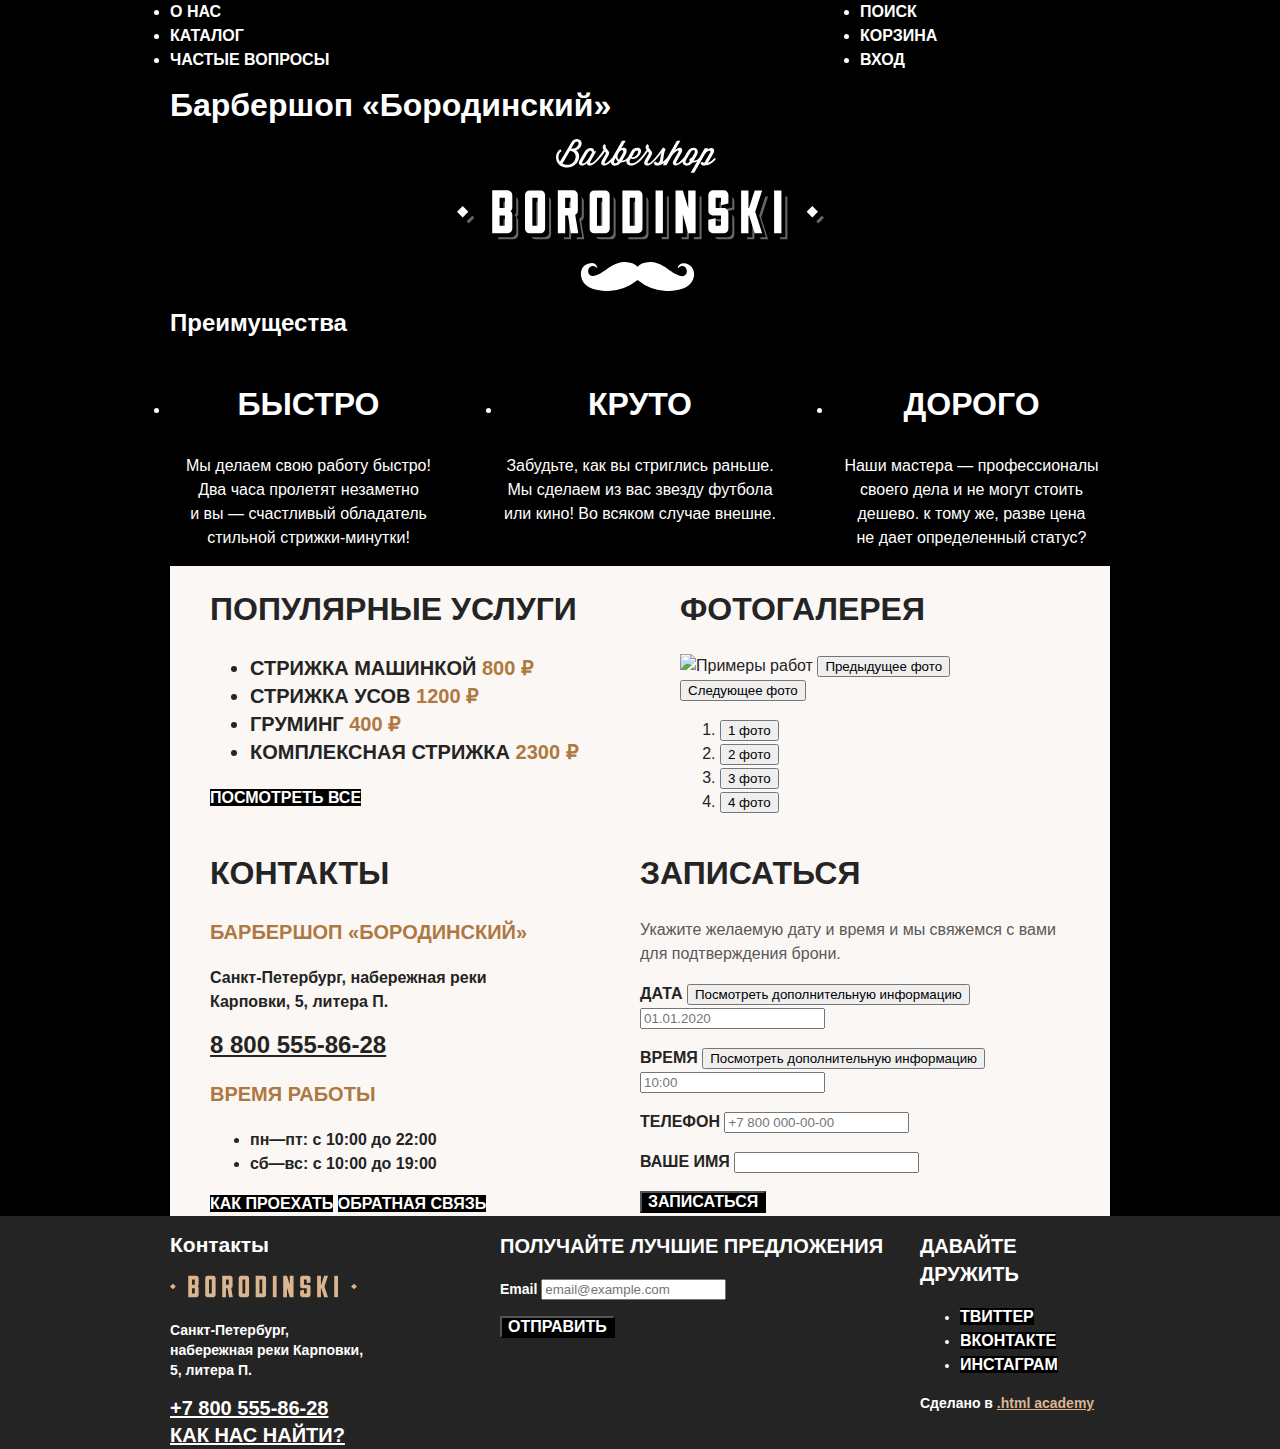
==== commit 213ec654: "4. Сетка страницы и крупных блоков на флексах для главной страницы и страницы каталога" ====
--- a/index.html
+++ b/index.html
@@ -3,12 +3,15 @@
 
 <head>
     <meta charset="utf-8">
-    <title>Барбершоп «Бородинский»</title>
+    <title>Главная страница</title>
     <link rel="stylesheet" href="styles/styles.css">
+    <link rel="stylesheet" href="styles/outline.css">
+    <link rel="stylesheet" href="styles/outline-settings.css">
 </head>
 
-<!-- Шапка -->
 <body>
+
+    <!-- Шапка -->
     <header class="page-header">
         <nav class="navigation">
             <ul class="navigation-list">
@@ -22,230 +25,228 @@
                     <a class="navigation-link" href="faq.html">Частые вопросы</a>
                 </li>
             </ul>
-
             <ul class="navigation-list navigation-user">
                 <li class="navigation-item">
-                    <a class="navigation-link" href="">
+                    <a class="navigation-link" href="#">
                         <span class="visually-hidden">Поиск</span>
                     </a>
                 </li>
                 <li class="navigation-item">
-                    <a class="navigation-link" href="">
+                    <a class="navigation-link" href="#">
                         <span class="visually-hidden">Корзина</span>
                     </a>
                 </li>
                 <li class="navigation-item">
-                    <a class="navigation-link" href="">Вход</a>
+                    <a class="navigation-link" href="#">Вход</a>
                 </li>
             </ul>
         </nav>
     </header>
 
-    <main class="main-index">
-
-        <!--Главный заголовок -->
-        <h1 class="visually-hidden">Барбершоп «Бородинский»</h1>
-
-        <!-- Лого -->
-        <img class="logo" src="images/logo/full-logo.svg" alt="Логотип Барбершопа «Бородинский»" width="326"
-            height="134">
-
-        <!-- Преимущества -->
-        <section class="advantages">
-            <h2 class="visually-hidden">Преимущества</h2>
-            <ul class="advantages-list">
-                <li class="advantages-item">
-                    <h3 class="advantages-title">Быстро</h3>
-                    <p class="advantages-description">Мы делаем свою работу быстро! Два часа пролетят незаметно и вы —
-                        счастливый обладатель стильной стрижки-минутки!</p>
-                </li>
-                <li class="advantages-item">
-                    <h3 class="advantages-title">Круто</h3>
-                    <p class="advantages-description">Забудьте, как вы стриглись раньше. Мы сделаем из вас звезду
-                        футбола или кино! Во всяком случае внешне.</p>
-                </li>
-                <li class="advantages-item">
-                    <h3 class="advantages-title">Дорого</h3>
-                    <p class="advantages-description">Наши мастера — профессионалы своего дела и не могут стоить дешево.
-                        к тому же, разве цена не дает определенный статус?</p>
-                </li>
-            </ul>
-        </section>
-
-        <div class="index-colums">
-            <!-- Популярные услуги -->
-            <section class="services">
-                <h2 class="services-title">Популярные услуги</h2>
-                <ul class="services-list">
-                    <li class="services-item">
-                        <span class="services-name">Стрижка машинкой</span>
-                        <b class="services-price">800 ₽</b>
-                    </li>
-                    <li class="services-item">
-                        <span class="services-name">Стрижка усов</span>
-                        <b class="services-price">1200 ₽</b>
-                    </li>
-                    <li class="services-item">
-                        <span class="services-name">Груминг</span>
-                        <b class="services-price">400 ₽</b>
-                    </li>
-                    <li class="services-item">
-                        <span class="services-name">Комплексная стрижка</span>
-                        <b class="services-price">2300 ₽</b>
+    <main class="main-container main-index">
+        <div class="page-container">
+            <!--Главный заголовок -->
+            <h1 class="visually-hidden">Барбершоп «Бородинский»</h1>
+
+            <!-- Лого -->
+            <img class="logo" src="images/logo-full.svg" width="367" height="152" alt="Барбершоп «Бородинский»">
+
+            <!-- Преимущества -->
+            <section class="advantages">
+                <h2 class="visually-hidden">Преимущества</h2>
+                <ul class="advantages-list">
+                    <li class="advantages-item">
+                        <h3 class="advantages-title">Быстро</h3>
+                        <p class="advantages-description">Мы делаем свою работу быстро! Два часа пролетят незаметно
+                            и вы — счастливый обладатель стильной стрижки-минутки!</p>
+                    </li>
+                    <li class="advantages-item">
+                        <h3 class="advantages-title">Круто</h3>
+                        <p class="advantages-description">Забудьте, как вы стриглись раньше. Мы сделаем из вас звезду
+                            футбола или кино! Во всяком случае внешне.</p>
+                    </li>
+                    <li class="advantages-item">
+                        <h3 class="advantages-title">Дорого</h3>
+                        <p class="advantages-description">Наши мастера — профессионалы своего дела и не могут стоить
+                            дешево. к тому же, разве цена не дает определенный статус?</p>
                     </li>
                 </ul>
-                <a class="button button-all" href="#">Посмотреть все</a>
-            </section>
-
-            <!-- Фотогалерея -->
-            <section class="gallery">
-                <h2 class="gallery-title">Фотогалерея</h2>
-                <img class="slider-image" src="images/gallery-1.jpg" alt="Примеры работ" width="390" height="250">
-                <button class="slider-button slider-prev" type="button">
-                    <span class="visually-hidden">Предыдущее фото</span>
-                </button>
-                <button class="slider-button slider-next" type="button">
-                    <span class="visually-hidden">Следующее фото</span>
-                </button>
-
-                <ol class="slider-pagination">
-                    <li class="slider-pagination-item">
-                        <button class="slider-pagination-button slider-pagination-button-current" type="button">
-                            <span class="visually-hidden">1 фото</span>
-                        </button>
-                    </li>
-                    <li class="slider-pagination-item">
-                        <button class="slider-pagination-button" type="button">
-                            <span class="visually-hidden">2 фото</span>
-                        </button>
-                    </li>
-                    <li class="slider-pagination-item">
-                        <button class="slider-pagination-button" type="button">
-                            <span class="visually-hidden">3 фото</span>
-                        </button>
-                    </li>
-                    <li class="slider-pagination-item">
-                        <button class="slider-pagination-button" type="button">
-                            <span class="visually-hidden">4 фото</span>
-                        </button>
-                    </li>
-                </ol>
-            </section>
-        </div>
-
-        <div class="index-colums">
-            <!-- Контакты -->
-            <section class="contacts">
-                <h2 class="contacts-title">Контакты</h2>
-                <h3 class="contacts-subtitle">Барбершоп «Бородинский»</h3>
-                <address class="contacts-address">
-                    <p class="contacts-address-text">Санкт-Петербург, набережная реки Карповки, 5, литера П.</p>
-                    <a class="contacts-phone" href="tel:88005558628">8 800 555-86-28</a>
-                </address>
-                <h3 class="contacts-subtitle">Время работы</h3>
-                <ul class="contacts-schedule">
-                    <li class="contacts-schedule-item">пн—пт: с 10:00 до 22:00</li>
-                    <li class="contacts-schedule-item">сб—вс: с 10:00 до 19:00</li>
-                </ul>
-                <a class="button" href="#">Как проехать</a>
-                <a class="button button-feedback" href="#">Обратная связь</a>
-            </section>
-
-            <!-- Форма записи -->
-            <section class="appointment">
-                <h2 class="appointment-title">Записаться</h2>
-                <p>Укажите желаемую дату и время и мы свяжемся с вами для подтверждения брони.</p>
-                <form class="appointment-form" action="https://echo.htmlacademy.ru/" method="post">
-                    <p class="appointment-form-date">
-                        <span class="form-label form-label-icon">
-                            <label for="appointment-date">
-                                Дата</label>
-                            <button class="info" type="button">
-                                <span class="visually-hidden">Посмотреть дополнительную информацию</span></button>
-                        </span>
-                        <input type="text" id="appointment-date" name="appointment-date" placeholder="01.01.2020">
-                    </p>
-                    <p class="appointment-form-time">
-                        <span class="form-label form-label-icon">
-                            <label for="appointment-time">
-                                Дата</label>
-                            <button class="info" type="button">
-                                <span class="visually-hidden">Посмотреть дополнительную информацию</span></button>
-                        </span>
-                        <input type="text" id="appointment-time" name="appointment-time" placeholder="10:00">
-                    </p>
-                    <p class="appointment-form-phone">
-                        <label for="appointment-form-phone">
-                            Телефон
-                            <button class="info" type="button">
-                                <span class="visually-hidden">Посмотреть дополнительную информацию</span></button>
-                        </label>
-                        <input type="text" id="appointment-form-phone" name="appointment-form-phone"
-                            placeholder="+7 800 000-00-00">
-                    </p>
-                    <p class="appointment-form-name">
-                        <label for="appointment-name">
-                            Ваше имя
-                            <button class="info" type="button">
-                                <span class="visually-hidden">Посмотреть дополнительную информацию</span></button>
-                        </label>
-                        <input class="field" type="text" id="appointment-name" name="appointment-name">
-                    </p>
-                    <button class="button" type="submit">Записаться</button>
-                </form>
-            </section>
+            </section>
+
+            <div class="index-columns">
+
+                <!-- Популярные услуги -->
+                <section class="services">
+                    <h2 class="services-title">Популярные услуги</h2>
+                    <ul class="services-list">
+                        <li class="services-item">
+                            <span class="services-name">Стрижка машинкой</span>
+                            <b class="services-price">800 ₽</b>
+                        </li>
+                        <li class="services-item">
+                            <span class="services-name">Стрижка усов </span>
+                            <b class="services-price">1200 ₽</b>
+                        </li>
+                        <li class="services-item">
+                            <span class="services-name">Груминг</span>
+                            <b class="services-price">400 ₽</b>
+                        </li>
+                        <li class="services-item">
+                            <span class="services-name">Комплексная стрижка</span>
+                            <b class="services-price">2300 ₽</b>
+                        </li>
+                    </ul>
+                    <a class="button button-all" href="#">Посмотреть все</a>
+                </section>
+
+                <!-- Фотогалерея -->
+                <section class="gallery">
+                    <h2 class="gallery-title">Фотогалерея</h2>
+
+                    <img class="slider-image" src="images/gallery-1.jpg" alt="Примеры работ" width="390" height="250">
+                    <button class="slider-button slider-next" type="button">
+                        <span class="visually-hidden">Предыдущее фото</span>
+                    </button>
+                    <button class="slider-button slider-prev" type="button">
+                        <span class="visually-hidden">Следующее фото</span>
+                    </button>
+
+                    <ol class="slider-pagination">
+                        <li class="slider-pagination-item">
+                            <button class="slider-pagination-button slider-pagination-button-current" type="button">
+                                <span class="visually-hidden">1 фото</span>
+                            </button>
+                        </li>
+                        <li class="slider-pagination-item">
+                            <button class="slider-pagination-button" type="button">
+                                <span class="visually-hidden">2 фото</span>
+                            </button>
+                        </li>
+                        <li class="slider-pagination-item">
+                            <button class="slider-pagination-button" type="button">
+                                <span class="visually-hidden">3 фото</span>
+                            </button>
+                        </li>
+                        <li class="slider-pagination-item">
+                            <button class="slider-pagination-button" type="button">
+                                <span class="visually-hidden">4 фото</span>
+                            </button>
+                        </li>
+                    </ol>
+                </section>
+            </div>
+
+            <div class="index-columns">
+
+                <!-- Контакты -->
+                <section class="contacts">
+                    <h2 class="contacts-title">Контакты</h2>
+                    <h3 class="contacts-subtitle">Барбершоп «Бородинский»</h3>
+                    <address class="contacts-address">
+                        <p class="contacts-address-text">Санкт-Петербург, набережная реки Карповки, 5, литера П.</p>
+                        <a class="contacts-phone" href="tel:88005558628">8 800 555-86-28</a>
+                    </address>
+                    <h3 class="contacts-subtitle">Время работы</h3>
+                    <ul class="contacts-schedule">
+                        <li class="contacts-schedule-item">пн—пт: с 10:00 до 22:00</li>
+                        <li class="contacts-schedule-item">сб—вс: с 10:00 до 19:00</li>
+                    </ul>
+                    <a class="button" href="#">Как проехать</a>
+                    <a class="button button-feedback" href="#">Обратная связь</a>
+                </section>
+
+                <!-- Форма записи -->
+                <section class="appointment">
+                    <h2 class="appointment-title">Записаться</h2>
+                    <p class="appointment-info">Укажите желаемую дату и время и мы свяжемся с вами для подтверждения
+                        брони.</p>
+                    <form class="appointment-form" action="https://echo.htmlacademy.ru/" method="post">
+                        <p class="appointment-form-date">
+                            <label class="form-label" for="appointment-date">
+                                Дата
+                                <button class="info" type="button">
+                                    <span class="visually-hidden">Посмотреть дополнительную информацию</span></button>
+                            </label>
+                            <input type="text" id="appointment-date" name="appointment-date" placeholder="01.01.2020">
+                        </p>
+                        <p class="appointment-form-time">
+                            <label class="form-label" for="appointment-time">
+                                Время
+                                <button class="info" type="button">
+                                    <span class="visually-hidden">Посмотреть дополнительную информацию</span>
+                                </button>
+                            </label>
+                            <input type="text" id="appointment-time" name="appointment-time" placeholder="10:00">
+                        </p>
+                        <p class="appointment-form-phone">
+                            <label class="form-label" for="appointment-phone">
+                                Телефон
+                            </label>
+                            <input class="field" type="text" id="appointment-phone" name="appointment-phone"
+                                placeholder="+7 800 000-00-00">
+                        </p>
+                        <p class="appointment-form-name">
+                            <label class="form-label" for="appointment-name">
+                                Ваше имя
+                            </label>
+                            <input class="field" type="text" id="appointment-name" name="appointment-name">
+                        </p>
+                        <button class="button" type="submit">Записаться</button>
+                    </form>
+                </section>
+            </div>
         </div>
     </main>
 
     <!-- Подвал -->
     <footer class="page-footer">
-        <section class="footer-contacts">
-            <h2 class="visually-hidden">Контакты</h2>
-            <img class="footer-contacts-logo" src="images/logo/footer-logo.svg" alt="Логотип Барбершоп «Бородинский»"
-                width="184" height="22">
-            <address class="footer-contacts-address">
-                <p class="about-text">Санкт-Петербург, набережная реки Карповки, 5, литера П.</p>
-                <a class="footer-contacts-address-phone" href="tel:+78005558628">+7 800 555-86-28</a>
-            </address>
-            <a class="footer-contacts-map-link" href="#">Как нас найти?</a>
-        </section>
-
-        <section class="newsletter">
-            <h2 class="page-footer-title">Получайте лучшие предложения</h2>
-            <form class="newsletter-form" action="https://echo.htmlacademy.ru/" method="post">
-                <p class="newsletter-email">
-                    <label class="visually-hidden" for="newsletter-email">Email</label>
-                    <input class="field" placeholder="email@example.com" type="email" name="newsletter-email"
-                        id="newsletter-email" required>
-                </p>
-                <button class="button newsletter-button" type="submit">
-                    <span class="visually-hidden">Отправить</span>
-                </button>
-            </form>
-        </section>
-
-        <section class="footer-social">
-            <h2 class="page-footer-title">Давайте дружить</h2>
-            <ul class="footer-social-list">
-                <li class="footer-social-item">
-                    <a class="button" href="#">
-                        <span class="visually-hidden">Твиттер</span>
-                    </a>
-                </li>
-                <li class="footer-social-item">
-                    <a class="button" href="#">
-                        <span class="visually-hidden">ВКонтакте</span>
-                    </a>
-                </li>
-                <li class="footer-social-item">
-                    <a class="button" href="#">
-                        <span class="visually-hidden">Инстаграм</span>
-                    </a>
-                </li>
-            </ul>
-            <p class="about-text">Сделано в <a class="htmlacademy-link" href="https://htmlacademy.ru/">.html academy</a>
-            </p>
-        </section>
+        <div class="page-footer-container">
+            <section class="footer-contacts">
+                <h2 class="visually-hidden">Контакты</h2>
+                <img class="footer-contacts-logo" src="images/logo-footer.svg" alt="Логотип Барбершоп «Бородинский»"
+                    width="187" height="24">
+                <address class="footer-contacts-address">
+                    <p class="about-text">Санкт-Петербург, набережная реки Карповки, 5, литера П.</p>
+                    <a class="footer-contacts-address-phone" href="tel:+78005558628">+7 800 555-86-28</a>
+                </address>
+                <a class="footer-contacts-map-link" href="#">Как нас найти?</a>
+            </section>
+            <section class="newsletter">
+                <h2 class="page-footer-title">Получайте лучшие предложения</h2>
+                <form class="newsletter-form" action="https://echo.htmlacademy.ru/" method="post">
+                    <p class="newsletter-email">
+                        <label class="visually-hidden" for="newsletter-email">Email</label>
+                        <input class="field" placeholder="email@example.com" type="email" name="newsletter-email"
+                            id="newsletter-email" required>
+                    </p>
+                    <button class="button newsletter-button" type="submit">
+                        <span class="visually-hidden">Отправить</span>
+                    </button>
+                </form>
+            </section>
+            <section class="footer-social">
+                <h2 class="page-footer-title">Давайте дружить</h2>
+                <ul class="footer-social-list">
+                    <li class="footer-social-item">
+                        <a class="button" href="#">
+                            <span class="visually-hidden">Твиттер</span>
+                        </a>
+                    </li>
+                    <li class="footer-social-item">
+                        <a class="button" href="#">
+                            <span class="visually-hidden">ВКонтакте</span>
+                        </a>
+                    </li>
+                    <li class="footer-social-item">
+                        <a class="button" href="#">
+                            <span class="visually-hidden">Инстаграм</span>
+                        </a>
+                    </li>
+                </ul>
+                <p class="about-text">Сделано в <a class="htmlacademy-link" href="https://htmlacademy.ru/">.html
+                        academy</a></p>
+            </section>
+        </div>
     </footer>
 </body>
 
--- a/styles/styles.css
+++ b/styles/styles.css
@@ -2,14 +2,14 @@
     font-family: "PT Sans";
     font-style: normal;
     font-weight: 400;
-    src: url("fonts/pt-sans-reqular.woff2") format("woff2");
+    src: url("fonts/pt-sans-regular.woff2") format("woff2");
     font-display: swap;
 }
 
 @font-face {
     font-family: "PT Sans";
     font-style: normal;
-    font-weight: 400;
+    font-weight: 700;
     src: url("fonts/pt-sans-bold.woff2") format("woff2");
     font-display: swap;
 }
@@ -19,7 +19,6 @@
     font-style: italic;
     font-weight: 400;
     src: url("fonts/pt-sans-italic.woff2") format("woff2");
-    font-display: swap;
 }
 
 @font-face {
@@ -40,13 +39,23 @@
     font-display: swap;
 }
 
+html {
+    height: 100%;
+}
+
 body {
+    display: flex;
+    flex-direction: column;
+    min-height: 100%;
+    margin: 0;
     font-family: "PT Sans", sans-serif;
     font-size: 16px;
     line-height: 24px;
     color: #242424;
     background-color: #FBF7F4;
 }
+
+/* Button */
 
 .button {
     font-family: inherit;
@@ -60,17 +69,35 @@
     text-transform: uppercase;
 }
 
+/* Light */
+
+.button-light, .button-current {
+    color: #242424;
+    background-color: #FFFFFF;
+}
+
 /* Pages */
 
 .page-header {
     color: #FFFFFF;
-    background: #000000;
+    background-color: #000000;
+}
+
+.navigation {
+    display: flex;
+    width: 940px;
+    margin: 0 auto;
+}
+
+.navigation-list {
+    width: 430px;
+    margin: 0;
+    padding: 0;
 }
 
 .navigation-link {
     font-family: "PT Sans Narrow", sans-serif;
     line-height: 22px;
-    color: inherit;
     font-weight: 700;
     text-align: center;
     color: #FFFFFF;
@@ -79,18 +106,59 @@
     text-transform: uppercase;
 }
 
+.navigation-logo {
+    width: 140px;
+    margin-right: 100px;
+}
+
+.navigation-user {
+    max-width: 250px;
+    margin-left: auto;
+}
+
+.main-container {
+    flex-grow: 1;
+}
+
 .main-index {
     color: #FFFFFF;
     background-color: #000000;
-    background-image: url("../images/index-bg.jpg");
+    background-image: url("images/index-bg.jpg");
     background-size: 100% auto;
     background-repeat: no-repeat;
 }
 
+.main-inner {
+    color: #242424;
+    background-color: #FBF7F4;
+    background-image: url("images/bg-noisy.png");
+}
+
+.page-container {
+    width: 940px;
+    margin: 0 auto;
+}
+
+.logo {
+    display: block;
+    margin: 0 auto;
+}
+
 /* List */
 
 .advantages-list {
+    display: flex;
+    justify-content: space-between;
+    margin: 0;
+    padding: 0;
     text-align: center;
+    color: #FFFFFF;
+}
+
+/* Item */
+
+.advantages-item {
+    width: 277px;
 }
 
 /* Title */
@@ -104,15 +172,19 @@
 
 /* Index columns */
 
-.index-colums {
-    color: #000000;
+.index-columns {
+    display: flex;
+    justify-content: space-between;
+    padding: 0 40px;
+    color: #242424;
     background-color: #FBF7F4;
-    /* background-image: url("images/bg-noisy.png"); */
-}
-
-/* Services */
+    background-image: url("images/bg-noisy.png");
+}
+
+/* Services*/
 
 .services {
+    width: 390px;
     text-transform: uppercase;
 }
 
@@ -136,6 +208,10 @@
     color: #AF7842;
 }
 
+.gallery {
+    width: 390px;
+}
+
 /* Title */
 
 .gallery-title {
@@ -145,9 +221,8 @@
     text-transform: uppercase;
 }
 
-/* Contacts */
-
 .contacts {
+    width: 350px;
     font-weight: 700;
 }
 
@@ -183,6 +258,10 @@
     color: #242424;
 }
 
+.appointment {
+    width: 430px;
+}
+
 /* Title */
 
 .appointment-title {
@@ -194,7 +273,7 @@
 
 /* List */
 
-.appointment-form {
+.appointment-info {
     color: #595959;
 }
 
@@ -211,12 +290,12 @@
     font-weight: 700;
     color: #FFFFFF;
     background-color: #242424;
-    background-image: url("../images/bg-noisy.png");
+    background-image: url("images/bg-noisy.png");
     background-repeat: repeat;
 }
 
 .page-footer a {
-    color: inherit;
+    color: #FFFFFF;
 }
 
 .page-footer .htmlacademy-link {
@@ -224,11 +303,6 @@
     color: #DBB590;
 }
 
-.page-footer .htmlacademy-link {
-    font-size: 14px;
-    color: #DBB590;
-}
-
 .page-footer-title {
     font-family: "PT Sans Narrow", sans-serif;
     font-size: 20px;
@@ -236,6 +310,17 @@
     font-weight: 700;
     color: #FFFFFF;
     text-transform: uppercase;
+}
+
+.page-footer-container {
+    display: flex;
+    width: 940px;
+    margin: 0 auto;
+}
+
+.footer-contacts {
+    width: 200px;
+    margin-right: 130px;
 }
 
 .footer-contacts-address {
@@ -268,6 +353,11 @@
     text-transform: uppercase;
 }
 
+.footer-social {
+    margin-left: auto;
+    max-width: 190px;
+}
+
 .inner-header-title {
     font-size: 32px;
     line-height: 35px;
@@ -284,6 +374,19 @@
 
 .breadcrumbs-link {
     color: inherit;
+}
+
+.catalog-products {
+    display: flex;
+}
+
+.catalog-filter {
+    width: 220px;
+    margin-right: 20px;
+}
+
+.catalog-right-column {
+    width: 700px;
 }
 
 /* Title */
@@ -336,18 +439,22 @@
     text-transform: uppercase;
 }
 
+/* Pagination */
+
+.pagination-container {
+    background-color: #FFFFFF;
+    outline: 5px solid rgba(255, 99, 78, 0.5);
+    outline-offset: -5px;
+}
+
 /* Link */
 
-.pagination {
-    background-color: #FFFFFF;
-}
-
 .pagination-link {
+    line-height: 16px;
+    font-weight: 700;
     color: #FFFFFF;
     background-color: #000000;
     text-decoration: none;
-    line-height: 16px;
-    font-weight: 700;
 }
 
 .pagination-current {
@@ -357,4 +464,14 @@
 
 .pagination-disabled {
     background-color: #595959;
+}
+
+.pagination {
+    background-color: #FFFFFF;
+}
+
+/* Without background */
+
+.pagination-clear {
+    background-color: transparent;
 }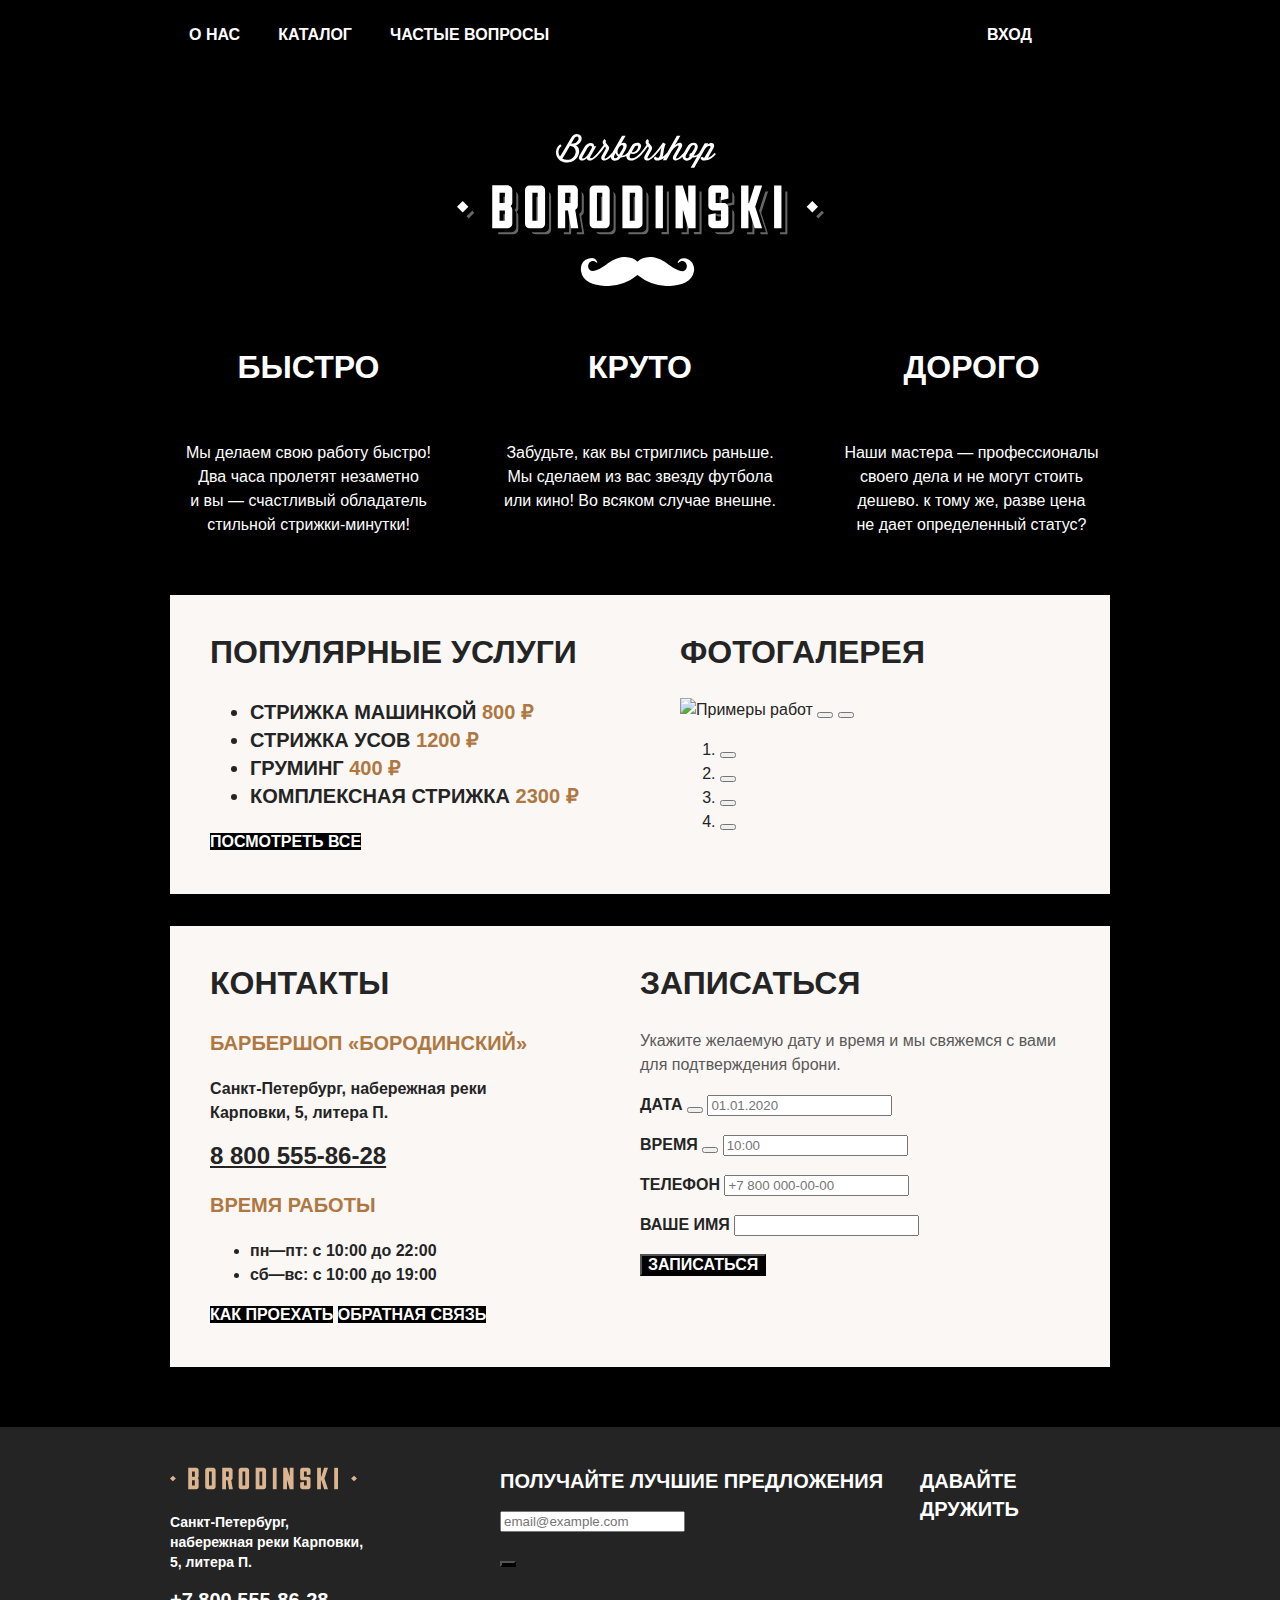
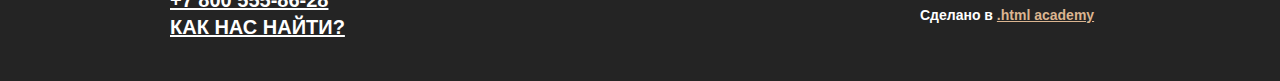
==== commit d486a70b: "5. Микросетка на флексах главной страницы и  страницы каталога" ====
--- a/index.html
+++ b/index.html
@@ -10,7 +10,6 @@
 </head>
 
 <body>
-
     <!-- Шапка -->
     <header class="page-header">
         <nav class="navigation">
@@ -144,12 +143,12 @@
                     <h3 class="contacts-subtitle">Барбершоп «Бородинский»</h3>
                     <address class="contacts-address">
                         <p class="contacts-address-text">Санкт-Петербург, набережная реки Карповки, 5, литера П.</p>
-                        <a class="contacts-phone" href="tel:88005558628">8 800 555-86-28</a>
+                        <a class="contacts-phone" href="tel:88005558628">8 800 555-86-28</a>
                     </address>
                     <h3 class="contacts-subtitle">Время работы</h3>
                     <ul class="contacts-schedule">
-                        <li class="contacts-schedule-item">пн—пт: с 10:00 до 22:00</li>
-                        <li class="contacts-schedule-item">сб—вс: с 10:00 до 19:00</li>
+                        <li>пн—пт: с 10:00 до 22:00</li>
+                        <li>сб—вс: с 10:00 до 19:00</li>
                     </ul>
                     <a class="button" href="#">Как проехать</a>
                     <a class="button button-feedback" href="#">Обратная связь</a>
--- a/styles/styles.css
+++ b/styles/styles.css
@@ -55,6 +55,17 @@
     background-color: #FBF7F4;
 }
 
+.visually-hidden {
+    position: absolute;
+    width: 1px;
+    height: 1px;
+    margin: -1px;
+    padding: 0;
+    border: 0;
+    clip: rect(0 0 0 0);
+    overflow: hidden;
+}
+
 /* Button */
 
 .button {
@@ -90,12 +101,17 @@
 }
 
 .navigation-list {
-    width: 430px;
-    margin: 0;
-    padding: 0;
+    display: flex;
+    flex-wrap: wrap;
+    width: 470px;
+    margin: 0;
+    padding: 0;
+    list-style-type: none;
 }
 
 .navigation-link {
+    display: block;
+    padding: 24px 19px;
     font-family: "PT Sans Narrow", sans-serif;
     line-height: 22px;
     font-weight: 700;
@@ -107,6 +123,8 @@
 }
 
 .navigation-logo {
+    display: flex;
+    align-items: center;
     width: 140px;
     margin-right: 100px;
 }
@@ -116,8 +134,15 @@
     margin-left: auto;
 }
 
+.navigation-user .navigation-link {
+    min-width: 16px;
+    min-height: 22px;
+}
+
 .main-container {
     flex-grow: 1;
+    padding-top: 64px;
+    padding-bottom: 60px;
 }
 
 .main-index {
@@ -129,6 +154,7 @@
 }
 
 .main-inner {
+    padding-top: 40px;
     color: #242424;
     background-color: #FBF7F4;
     background-image: url("images/bg-noisy.png");
@@ -142,6 +168,13 @@
 .logo {
     display: block;
     margin: 0 auto;
+    margin-bottom: 64px;
+}
+
+/* Advantages */
+
+.advantages {
+    margin-bottom: 58px;
 }
 
 /* List */
@@ -152,6 +185,7 @@
     margin: 0;
     padding: 0;
     text-align: center;
+    list-style-type: none;
     color: #FFFFFF;
 }
 
@@ -164,24 +198,37 @@
 /* Title */
 
 .advantages-title {
+    margin-top: 0;
+    margin-bottom: 56px;
     font-family: "PT Sans Narrow", sans-serif;
     font-size: 32px;
     line-height: 35px;
     text-transform: uppercase;
 }
 
+/* Description */
+
+.advantages-description {
+    margin: 0;
+}
+
 /* Index columns */
 
 .index-columns {
     display: flex;
     justify-content: space-between;
-    padding: 0 40px;
+    margin-bottom: 32px;
+    padding: 40px;
     color: #242424;
     background-color: #FBF7F4;
     background-image: url("images/bg-noisy.png");
 }
 
-/* Services*/
+.index-columns:last-child {
+    margin-bottom: 0;
+}
+
+/* Services */
 
 .services {
     width: 390px;
@@ -191,6 +238,8 @@
 /* Title */
 
 .services-title {
+    margin-top: 0;
+    margin-bottom: 28px;
     font-size: 32px;
     line-height: 35px;
     font-weight: 700;
@@ -215,6 +264,8 @@
 /* Title */
 
 .gallery-title {
+    margin-top: 0;
+    margin-bottom: 28px;
     font-size: 32px;
     line-height: 35px;
     font-weight: 700;
@@ -229,6 +280,8 @@
 /* Title */
 
 .contacts-title {
+    margin-top: 0;
+    margin-bottom: 28px;
     font-size: 32px;
     line-height: 35px;
     font-weight: 700;
@@ -265,6 +318,8 @@
 /* Title */
 
 .appointment-title {
+    margin-top: 0;
+    margin-bottom: 28px;
     font-size: 32px;
     line-height: 35px;
     font-weight: 700;
@@ -284,6 +339,8 @@
     font-weight: 700;
     text-transform: uppercase;
 }
+
+/* Footer */
 
 .page-footer {
     font-size: 14px;
@@ -294,6 +351,13 @@
     background-repeat: repeat;
 }
 
+.page-footer-container {
+    display: flex;
+    width: 940px;
+    margin: 0 auto;
+    padding: 40px 0;
+}
+
 .page-footer a {
     color: #FFFFFF;
 }
@@ -304,18 +368,14 @@
 }
 
 .page-footer-title {
+    margin-top: 0;
+    margin-bottom: 14px;
     font-family: "PT Sans Narrow", sans-serif;
     font-size: 20px;
     line-height: 28px;
     font-weight: 700;
     color: #FFFFFF;
     text-transform: uppercase;
-}
-
-.page-footer-container {
-    display: flex;
-    width: 940px;
-    margin: 0 auto;
 }
 
 .footer-contacts {
@@ -358,7 +418,28 @@
     max-width: 190px;
 }
 
+.footer-social-list {
+    display: flex;
+    flex-wrap: wrap;
+    margin: 0;
+    padding: 0;
+    list-style-type: none;
+}
+
+.footer-social-item {
+    width: 56px;
+    height: 44px;
+    margin-right: 8px;
+    margin-bottom: 8px;
+}
+
+.footer-social-item:nth-child(3n) {
+    margin-right: 0;
+}
+
 .inner-header-title {
+    margin-top: 0;
+    margin-bottom: 16px;
     font-size: 32px;
     line-height: 35px;
     text-transform: uppercase;
@@ -367,12 +448,17 @@
 /* Breadcrumbs */
 
 .breadcrumbs {
-    color: #242424;
+    display: flex;
+    margin: 0;
+    padding: 0;
+    color: #242424;
+    list-style-type: none;
 }
 
 /* Link */
 
 .breadcrumbs-link {
+    margin-right: 32px;
     color: inherit;
 }
 
@@ -406,8 +492,26 @@
 }
 
 .sorting-container {
+    display: flex;
+    margin-bottom: 16px;
+    padding: 16px;
     color: #000000;
     background-color: #FFFFFF;
+}
+
+.sorting-type {
+    margin-right: auto;
+}
+
+.sorting-container .button {
+    width: 56px;
+    height: 44px;
+}
+
+.product-list {
+    list-style-type: none;
+    margin: 0;
+    padding: 0;
 }
 
 /* Item */
@@ -442,14 +546,30 @@
 /* Pagination */
 
 .pagination-container {
+    display: flex;
+    padding: 16px;
     background-color: #FFFFFF;
-    outline: 5px solid rgba(255, 99, 78, 0.5);
-    outline-offset: -5px;
-}
-
-/* Link */
+}
+
+.pagination {
+    display: flex;
+    margin: 0;
+    padding: 0;
+    list-style-type: none;
+}
+
+/* Item */
+
+.pagination-item:not(:last-child) {
+    margin-right: 8px;
+}
 
 .pagination-link {
+    display: block;
+    box-sizing: border-box;
+    width: 50px;
+    height: 44px;
+    padding: 14px 20px;
     line-height: 16px;
     font-weight: 700;
     color: #FFFFFF;
@@ -457,6 +577,18 @@
     text-decoration: none;
 }
 
+/* Without background */
+
+.pagination-clear {
+    background-color: transparent;
+}
+
+/* Show more */
+
+.pagination-show-more {
+    margin-left: auto;
+}
+
 .pagination-current {
     color: #242424;
     background-color: #FFFFFF;
@@ -464,14 +596,4 @@
 
 .pagination-disabled {
     background-color: #595959;
-}
-
-.pagination {
-    background-color: #FFFFFF;
-}
-
-/* Without background */
-
-.pagination-clear {
-    background-color: transparent;
 }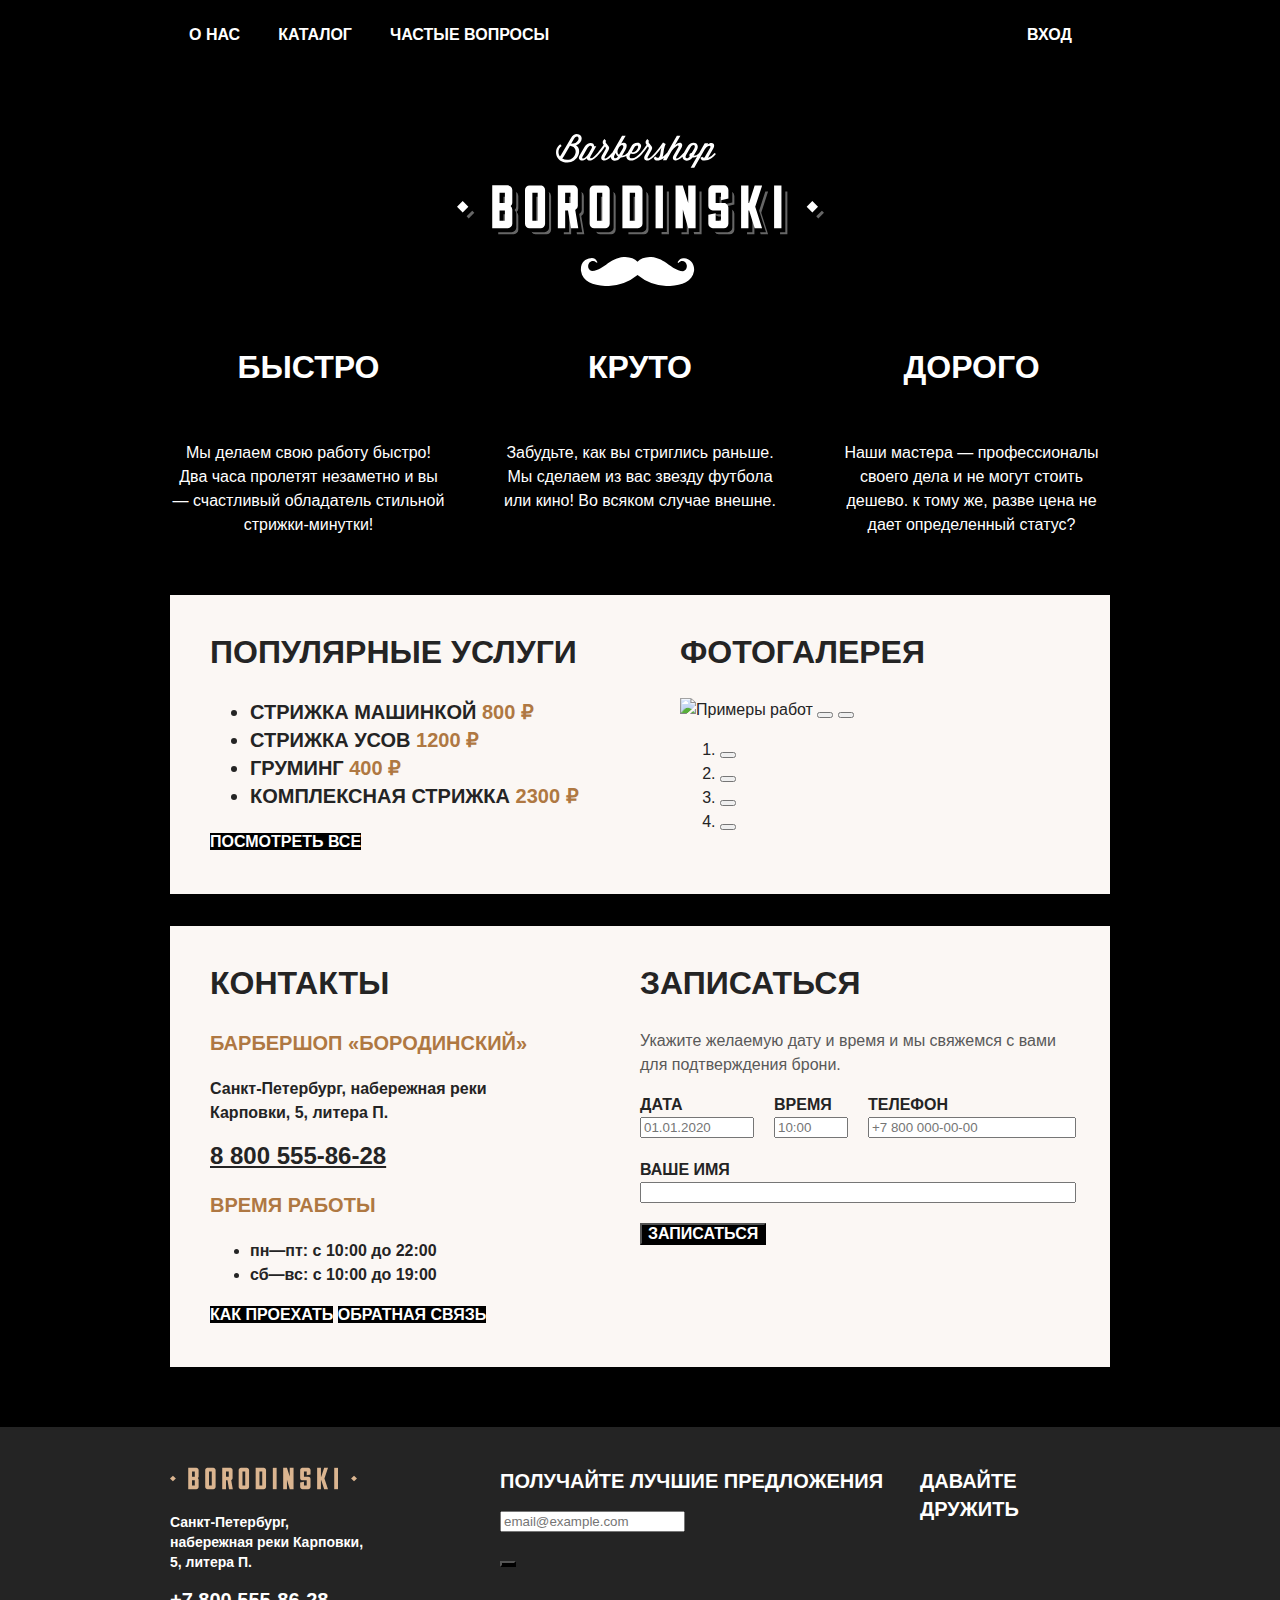
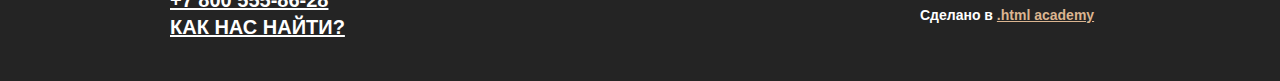
==== commit 674020e9: "6. Мелкие сетки на гридах для подходящих компонентов" ====
--- a/index.html
+++ b/index.html
@@ -56,18 +56,18 @@
                 <ul class="advantages-list">
                     <li class="advantages-item">
                         <h3 class="advantages-title">Быстро</h3>
-                        <p class="advantages-description">Мы делаем свою работу быстро! Два часа пролетят незаметно
-                            и вы — счастливый обладатель стильной стрижки-минутки!</p>
+                        <p class="advantages-description">Мы делаем свою работу быстро! Два часа пролетят незаметно и вы
+                            — счастливый обладатель стильной стрижки-минутки!</p>
                     </li>
                     <li class="advantages-item">
                         <h3 class="advantages-title">Круто</h3>
-                        <p class="advantages-description">Забудьте, как вы стриглись раньше. Мы сделаем из вас звезду
-                            футбола или кино! Во всяком случае внешне.</p>
+                        <p class="advantages-description">Забудьте, как вы стриглись раньше. Мы сделаем из вас звезду
+                            футбола или кино! Во всяком случае внешне.</p>
                     </li>
                     <li class="advantages-item">
                         <h3 class="advantages-title">Дорого</h3>
-                        <p class="advantages-description">Наши мастера — профессионалы своего дела и не могут стоить
-                            дешево. к тому же, разве цена не дает определенный статус?</p>
+                        <p class="advantages-description">Наши мастера — профессионалы своего дела и не могут стоить
+                            дешево. к тому же, разве цена не дает определенный статус?</p>
                     </li>
                 </ul>
             </section>
@@ -80,19 +80,19 @@
                     <ul class="services-list">
                         <li class="services-item">
                             <span class="services-name">Стрижка машинкой</span>
-                            <b class="services-price">800 ₽</b>
+                            <b class="services-price">800 ₽</b>
                         </li>
                         <li class="services-item">
                             <span class="services-name">Стрижка усов </span>
-                            <b class="services-price">1200 ₽</b>
+                            <b class="services-price">1200 ₽</b>
                         </li>
                         <li class="services-item">
                             <span class="services-name">Груминг</span>
-                            <b class="services-price">400 ₽</b>
+                            <b class="services-price">400 ₽</b>
                         </li>
                         <li class="services-item">
                             <span class="services-name">Комплексная стрижка</span>
-                            <b class="services-price">2300 ₽</b>
+                            <b class="services-price">2300 ₽</b>
                         </li>
                     </ul>
                     <a class="button button-all" href="#">Посмотреть все</a>
@@ -142,13 +142,13 @@
                     <h2 class="contacts-title">Контакты</h2>
                     <h3 class="contacts-subtitle">Барбершоп «Бородинский»</h3>
                     <address class="contacts-address">
-                        <p class="contacts-address-text">Санкт-Петербург, набережная реки Карповки, 5, литера П.</p>
-                        <a class="contacts-phone" href="tel:88005558628">8 800 555-86-28</a>
+                        <p class="contacts-address-text">Санкт-Петербург, набережная реки Карповки, 5, литера П.</p>
+                        <a class="contacts-phone" href="tel:88005558628">8 800 555-86-28</a>
                     </address>
                     <h3 class="contacts-subtitle">Время работы</h3>
                     <ul class="contacts-schedule">
-                        <li>пн—пт: с 10:00 до 22:00</li>
-                        <li>сб—вс: с 10:00 до 19:00</li>
+                        <li>пн—пт: с 10:00 до 22:00</li>
+                        <li>сб—вс: с 10:00 до 19:00</li>
                     </ul>
                     <a class="button" href="#">Как проехать</a>
                     <a class="button button-feedback" href="#">Обратная связь</a>
@@ -157,40 +157,40 @@
                 <!-- Форма записи -->
                 <section class="appointment">
                     <h2 class="appointment-title">Записаться</h2>
-                    <p class="appointment-info">Укажите желаемую дату и время и мы свяжемся с вами для подтверждения
+                    <p class="appointment-info">Укажите желаемую дату и время и мы свяжемся с вами для подтверждения
                         брони.</p>
                     <form class="appointment-form" action="https://echo.htmlacademy.ru/" method="post">
-                        <p class="appointment-form-date">
+                        <p class="field-group appointment-form-date">
                             <label class="form-label" for="appointment-date">
                                 Дата
-                                <button class="info" type="button">
+                                <button class="info">
                                     <span class="visually-hidden">Посмотреть дополнительную информацию</span></button>
                             </label>
                             <input type="text" id="appointment-date" name="appointment-date" placeholder="01.01.2020">
                         </p>
-                        <p class="appointment-form-time">
+                        <p class="field-group appointment-form-time">
                             <label class="form-label" for="appointment-time">
                                 Время
-                                <button class="info" type="button">
+                                <button class="info">
                                     <span class="visually-hidden">Посмотреть дополнительную информацию</span>
                                 </button>
                             </label>
                             <input type="text" id="appointment-time" name="appointment-time" placeholder="10:00">
                         </p>
-                        <p class="appointment-form-phone">
+                        <p class="field-group appointment-form-phone">
                             <label class="form-label" for="appointment-phone">
                                 Телефон
                             </label>
                             <input class="field" type="text" id="appointment-phone" name="appointment-phone"
                                 placeholder="+7 800 000-00-00">
                         </p>
-                        <p class="appointment-form-name">
+                        <p class="field-group appointment-form-name">
                             <label class="form-label" for="appointment-name">
                                 Ваше имя
                             </label>
                             <input class="field" type="text" id="appointment-name" name="appointment-name">
                         </p>
-                        <button class="button" type="submit">Записаться</button>
+                        <button class="button appointment-submit" type="submit">Записаться</button>
                     </form>
                 </section>
             </div>
--- a/styles/styles.css
+++ b/styles/styles.css
@@ -111,7 +111,10 @@
 
 .navigation-link {
     display: block;
-    padding: 24px 19px;
+    padding-top: 24px;
+    padding-right: 19px;
+    padding-bottom: 24px;
+    padding-left: 19px;
     font-family: "PT Sans Narrow", sans-serif;
     line-height: 22px;
     font-weight: 700;
@@ -130,7 +133,7 @@
 }
 
 .navigation-user {
-    max-width: 250px;
+    max-width: 210px;
     margin-left: auto;
 }
 
@@ -140,9 +143,9 @@
 }
 
 .main-container {
-    flex-grow: 1;
     padding-top: 64px;
     padding-bottom: 60px;
+    flex-grow: 1;
 }
 
 .main-index {
@@ -217,8 +220,8 @@
 .index-columns {
     display: flex;
     justify-content: space-between;
+    padding: 40px;
     margin-bottom: 32px;
-    padding: 40px;
     color: #242424;
     background-color: #FBF7F4;
     background-image: url("images/bg-noisy.png");
@@ -313,6 +316,31 @@
 
 .appointment {
     width: 430px;
+}
+
+.appointment-form {
+    display: grid;
+    grid-template-columns: 114px 74px 208px;
+    gap: 20px;
+}
+
+.field-group {
+    display: flex;
+    flex-direction: column;
+    margin: 0;
+}
+
+.appointment-form .info {
+    display: none;
+}
+
+.appointment-form-name {
+    grid-column: 1 / -1;
+}
+
+.appointment-submit {
+    grid-column: 1 / -1;
+    justify-self: start;
 }
 
 /* Title */
@@ -413,6 +441,10 @@
     text-transform: uppercase;
 }
 
+.newsletter {
+    /* newsletter */
+}
+
 .footer-social {
     margin-left: auto;
     max-width: 190px;
@@ -437,6 +469,10 @@
     margin-right: 0;
 }
 
+.inner-header {
+    margin-bottom: 32px;
+}
+
 .inner-header-title {
     margin-top: 0;
     margin-bottom: 16px;
@@ -458,8 +494,8 @@
 /* Link */
 
 .breadcrumbs-link {
+    color: inherit;
     margin-right: 32px;
-    color: inherit;
 }
 
 .catalog-products {
@@ -506,18 +542,34 @@
 .sorting-container .button {
     width: 56px;
     height: 44px;
+    outline: 5px solid tomato;
+    outline-offset: -5px;
 }
 
 .product-list {
+    display: grid;
+    grid-template-columns: repeat(3, 220px);
     list-style-type: none;
     margin: 0;
-    padding: 0;
+    margin-bottom: 24px;
+    padding: 0;
+    gap: 20px;
 }
 
 /* Item */
 
 .product-card {
     background-color: #FFFFFF;
+    display: grid;
+    grid-template-rows: 200px min-content auto min-content 16px;
+    grid-template-columns: 16px 188px 16px;
+}
+
+/* Image */
+
+.product-card-image-link {
+    grid-column: 1 / -1;
+    background-color: #f6f6f6;
 }
 
 /* Link */
@@ -526,7 +578,16 @@
     text-decoration: none;
 }
 
+.product-card-title-link, .product-card-price, .product-card-button {
+    grid-column: 2 / 3;
+}
+
 /* Title */
+
+.product-card-title-link {
+    margin-top: 16px;
+    margin-bottom: 8px;
+}
 
 .product-card-title {
     font-weight: 700;
@@ -541,9 +602,10 @@
     font-weight: 700;
     color: #814B18;
     text-transform: uppercase;
-}
-
-/* Pagination */
+    margin-bottom: 16px;
+}
+
+/* Pagination container */
 
 .pagination-container {
     display: flex;
@@ -551,6 +613,8 @@
     background-color: #FFFFFF;
 }
 
+/* Pagination */
+
 .pagination {
     display: flex;
     margin: 0;
@@ -564,23 +628,32 @@
     margin-right: 8px;
 }
 
+/* Link */
+
 .pagination-link {
-    display: block;
-    box-sizing: border-box;
+    background-color: #000000;
+    color: #FFFFFF;
     width: 50px;
     height: 44px;
+    display: block;
+    text-decoration: none;
     padding: 14px 20px;
+    box-sizing: border-box;
     line-height: 16px;
     font-weight: 700;
-    color: #FFFFFF;
-    background-color: #000000;
-    text-decoration: none;
-}
-
-/* Without background */
-
-.pagination-clear {
-    background-color: transparent;
+}
+
+.pagination-current {
+    background-color: #FFFFFF;
+    color: #242424;
+}
+
+.pagination-prev, .pagination-next {
+    position: relative;
+}
+
+.pagination-disabled {
+    background-color: #595959;
 }
 
 /* Show more */
@@ -589,11 +662,10 @@
     margin-left: auto;
 }
 
-.pagination-current {
-    color: #242424;
-    background-color: #FFFFFF;
-}
-
-.pagination-disabled {
-    background-color: #595959;
+/* Without background */
+
+.pagination-clear {
+    margin-top: 24px;
+    padding: 0;
+    background-color: transparent;
 }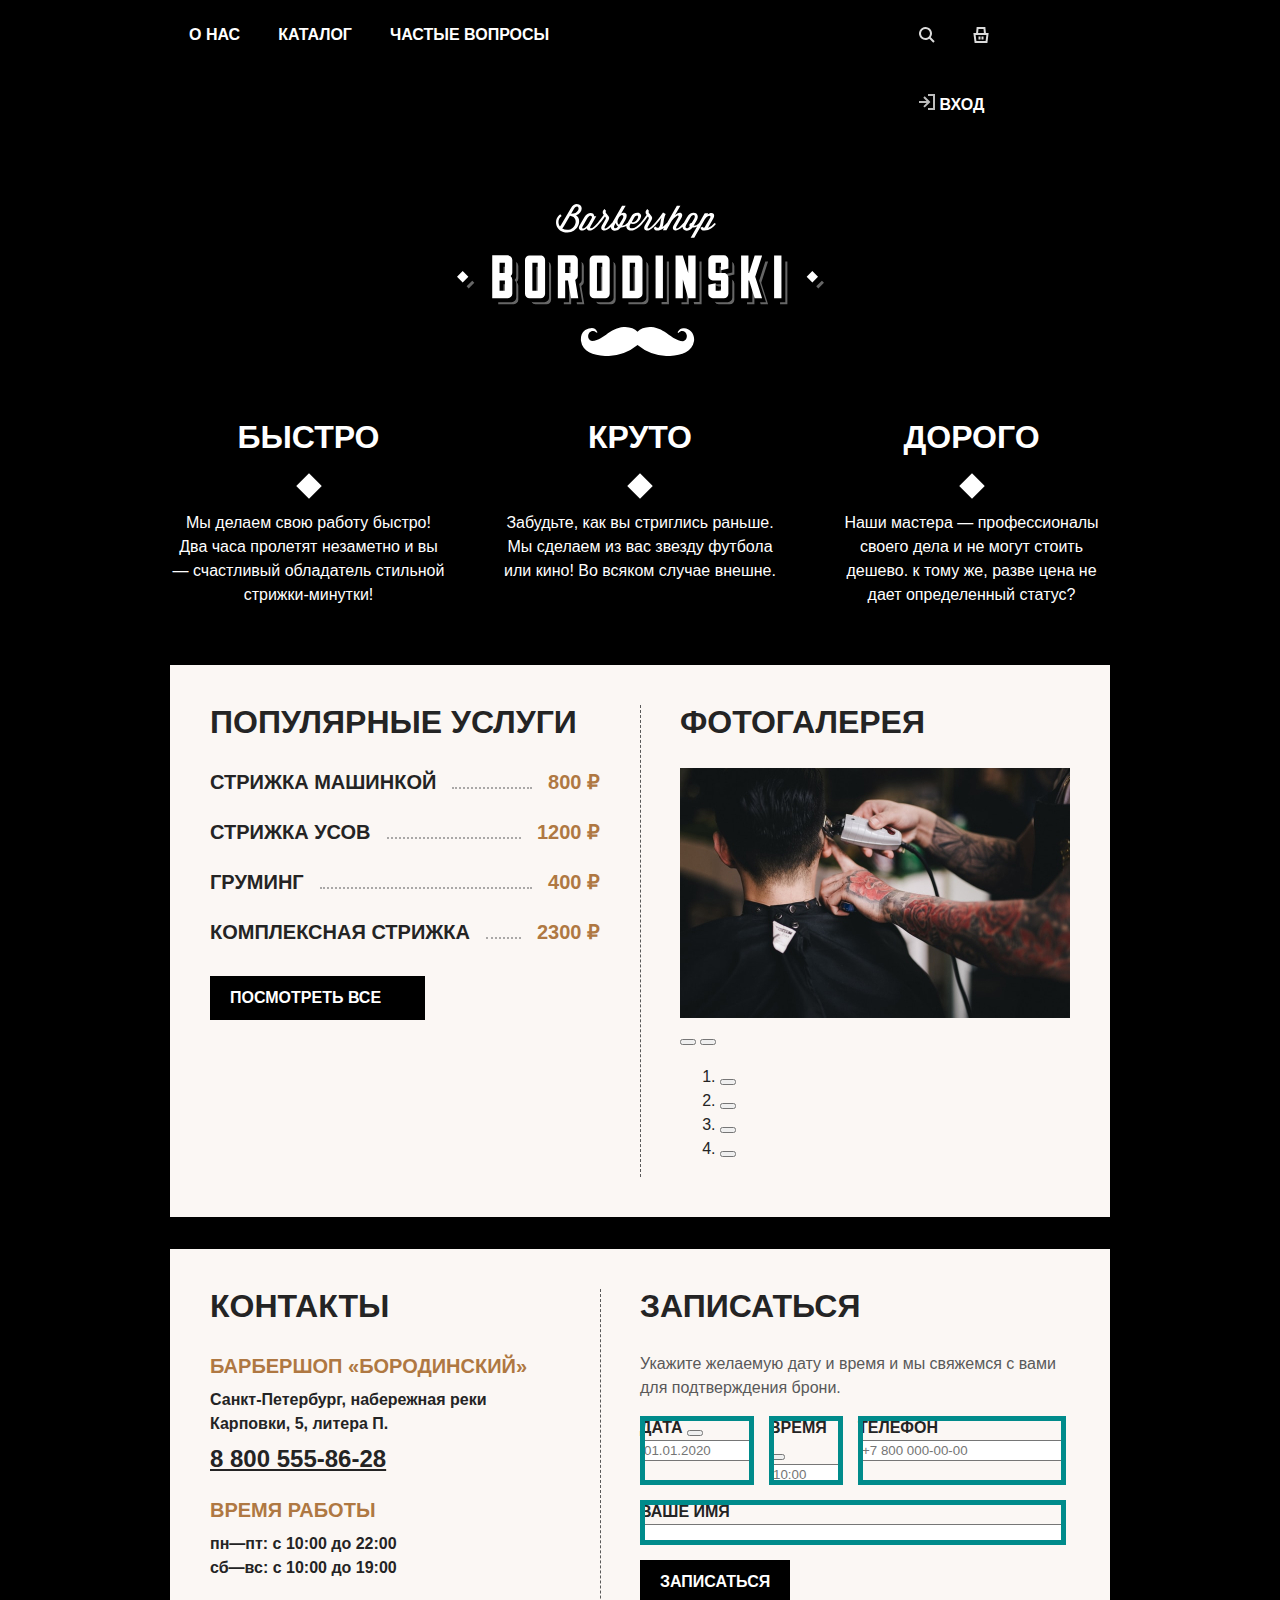
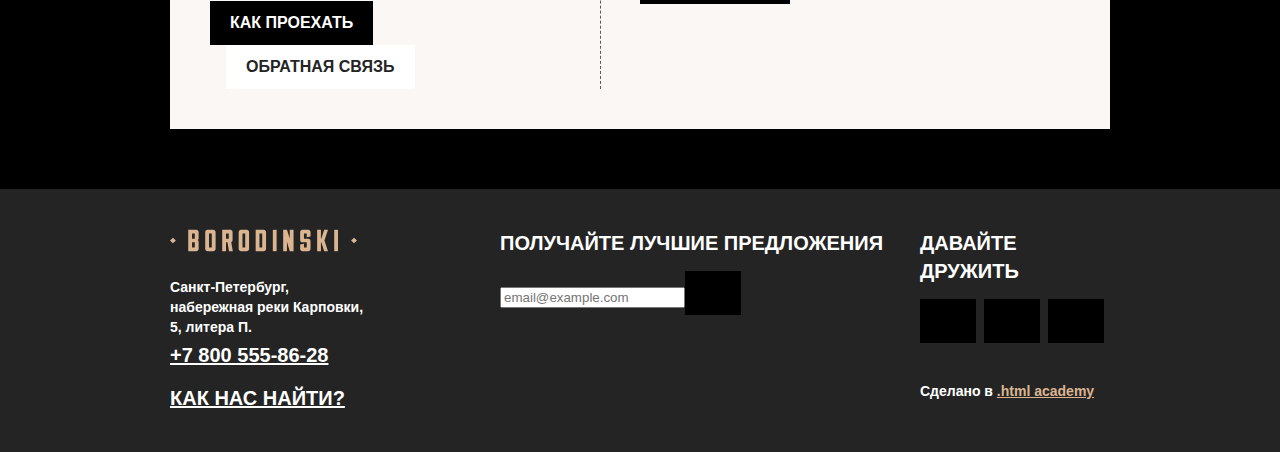
==== commit 4d662b03: "7. Декоративные элементы на главной странице" ====
--- a/index.html
+++ b/index.html
@@ -5,8 +5,6 @@
     <meta charset="utf-8">
     <title>Главная страница</title>
     <link rel="stylesheet" href="styles/styles.css">
-    <link rel="stylesheet" href="styles/outline.css">
-    <link rel="stylesheet" href="styles/outline-settings.css">
 </head>
 
 <body>
@@ -27,16 +25,33 @@
             <ul class="navigation-list navigation-user">
                 <li class="navigation-item">
                     <a class="navigation-link" href="#">
+                        <svg class="navigation-icon" aria-hidden="true" focusable="false" width="16" height="16"
+                            xmlns="http://www.w3.org/2000/svg">
+                            <path fill-rule="evenodd" clip-rule="evenodd"
+                                d="M11 6.5a4.5 4.5 0 11-9 0 4.5 4.5 0 019 0zm-.665 5.249a6.5 6.5 0 111.414-1.414l3.958 3.958-1.414 1.414-3.958-3.958z" />
+                        </svg>
                         <span class="visually-hidden">Поиск</span>
                     </a>
                 </li>
                 <li class="navigation-item">
                     <a class="navigation-link" href="#">
+                        <svg class="navigation-icon" aria-hidden="true" focusable="false" width="16" height="16"
+                            xmlns="http://www.w3.org/2000/svg">
+                            <path fill-rule="evenodd" clip-rule="evenodd"
+                                d="M3.09 6L3.577.905 3.662 0h8.676l.086.905L12.909 6h2.724l-.14 1.124-1 8-.11.876H1.617l-.11-.876-1-8L.368 6H3.09zM5.1 6h5.8l-.38-4H5.48L5.1 6zm-1.717 8l-.75-6h10.734l-.75 6H3.383zM8.5 9.5v3h2v-3h-2zm-3 3v-3h2v3h-2z" />
+                        </svg>
                         <span class="visually-hidden">Корзина</span>
                     </a>
                 </li>
                 <li class="navigation-item">
-                    <a class="navigation-link" href="#">Вход</a>
+                    <a class="navigation-link" href="#">
+                        <svg width="16" height="16" fill="none" xmlns="http://www.w3.org/2000/svg">
+                            <path fill-rule="evenodd" clip-rule="evenodd"
+                                d="M9 2h5v12H9v2h7V0H9v2zM4.293 3.707L7.536 6.95H0v2h7.536l-3.243 3.242 1.414 1.415 4.95-4.95.707-.707-.707-.707-4.95-4.95-1.414 1.414z"
+                                fill="#BDBDBD" />
+                        </svg>
+                        Вход
+                    </a>
                 </li>
             </ul>
         </nav>
@@ -150,8 +165,10 @@
                         <li>пн—пт: с 10:00 до 22:00</li>
                         <li>сб—вс: с 10:00 до 19:00</li>
                     </ul>
-                    <a class="button" href="#">Как проехать</a>
-                    <a class="button button-feedback" href="#">Обратная связь</a>
+                    <p class="contacts-navigation">
+                        <a class="button" href="#">Как проехать</a>
+                        <a class="button button-feedback" href="#">Обратная связь</a>
+                    </p>
                 </section>
 
                 <!-- Форма записи -->
@@ -161,21 +178,25 @@
                         брони.</p>
                     <form class="appointment-form" action="https://echo.htmlacademy.ru/" method="post">
                         <p class="field-group appointment-form-date">
-                            <label class="form-label" for="appointment-date">
-                                Дата
-                                <button class="info">
+                            <span class="form-label form-label-icon">
+                                <label for="appointment-date">
+                                    Дата</label>
+                                <button class="info" type="button">
                                     <span class="visually-hidden">Посмотреть дополнительную информацию</span></button>
-                            </label>
-                            <input type="text" id="appointment-date" name="appointment-date" placeholder="01.01.2020">
+                            </span>
+                            <input class="field" type="text" id="appointment-date" name="appointment-date"
+                                placeholder="01.01.2020">
                         </p>
                         <p class="field-group appointment-form-time">
-                            <label class="form-label" for="appointment-time">
-                                Время
-                                <button class="info">
+                            <span class="form-label form-label-icon">
+                                <label for="appointment-time">
+                                    Время</label>
+                                <button class="info" type="button">
                                     <span class="visually-hidden">Посмотреть дополнительную информацию</span>
                                 </button>
-                            </label>
-                            <input type="text" id="appointment-time" name="appointment-time" placeholder="10:00">
+                            </span>
+                            <input class="field" type="text" id="appointment-time" name="appointment-time"
+                                placeholder="10:00">
                         </p>
                         <p class="field-group appointment-form-phone">
                             <label class="form-label" for="appointment-phone">
@@ -205,7 +226,7 @@
                 <img class="footer-contacts-logo" src="images/logo-footer.svg" alt="Логотип Барбершоп «Бородинский»"
                     width="187" height="24">
                 <address class="footer-contacts-address">
-                    <p class="about-text">Санкт-Петербург, набережная реки Карповки, 5, литера П.</p>
+                    <p class="footer-about-text">Санкт-Петербург, набережная реки Карповки, 5, литера П.</p>
                     <a class="footer-contacts-address-phone" href="tel:+78005558628">+7 800 555-86-28</a>
                 </address>
                 <a class="footer-contacts-map-link" href="#">Как нас найти?</a>
@@ -227,23 +248,22 @@
                 <h2 class="page-footer-title">Давайте дружить</h2>
                 <ul class="footer-social-list">
                     <li class="footer-social-item">
-                        <a class="button" href="#">
+                        <a class="footer-social-link footer-social-tw" href="#">
                             <span class="visually-hidden">Твиттер</span>
                         </a>
                     </li>
                     <li class="footer-social-item">
-                        <a class="button" href="#">
+                        <a class="footer-social-link footer-social-vk" href="#">
                             <span class="visually-hidden">ВКонтакте</span>
                         </a>
                     </li>
                     <li class="footer-social-item">
-                        <a class="button" href="#">
+                        <a class="footer-social-link footer-social-instagram" href="#">
                             <span class="visually-hidden">Инстаграм</span>
                         </a>
                     </li>
                 </ul>
-                <p class="about-text">Сделано в <a class="htmlacademy-link" href="https://htmlacademy.ru/">.html
-                        academy</a></p>
+                <p>Сделано в <a class="htmlacademy-link" href="https://htmlacademy.ru/">.html academy</a></p>
             </section>
         </div>
     </footer>
--- a/styles/styles.css
+++ b/styles/styles.css
@@ -69,6 +69,9 @@
 /* Button */
 
 .button {
+    display: inline-block;
+    box-sizing: border-box;
+    padding: 14px 20px;
     font-family: inherit;
     font-size: 16px;
     line-height: 16px;
@@ -76,17 +79,60 @@
     text-align: center;
     color: #FFFFFF;
     background-color: #000000;
+    border: none;
     text-decoration: none;
     text-transform: uppercase;
+    cursor: pointer;
+}
+
+.button:hover, .footer-social-link:hover {
+    background-color: #814B18;
+}
+
+.button:focus, .footer-social-link:focus {
+    outline: 2px solid #DBB590;
+    background-color: #4E2E0E;
+}
+
+.button:disabled {
+    color: #E7E7E7;
+    background-color: #595959;
+}
+
+.button:disabled:hover {
+    background-color: #595959;
+    outline: none;
+    cursor: default;
+}
+
+.button+.button {
+    margin-left: 16px;
+}
+
+.button-all {
+    padding-right: 44px;
+    background-image: url("images/arrow-right.svg");
+    background-repeat: no-repeat;
+    background-size: 16px 16px;
+    background-position: center right 20px;
 }
 
 /* Light */
 
-.button-light, .button-current {
+.button-feedback {
     color: #242424;
     background-color: #FFFFFF;
 }
 
+.button-feedback:hover {
+    background-color: #DBB590;
+}
+
+.button-feedback:focus {
+    outline: 2px solid #AF7842;
+    background-color: #DBB590;
+}
+
 /* Pages */
 
 .page-header {
@@ -110,11 +156,9 @@
 }
 
 .navigation-link {
+    position: relative;
     display: block;
-    padding-top: 24px;
-    padding-right: 19px;
-    padding-bottom: 24px;
-    padding-left: 19px;
+    padding: 24px 19px;
     font-family: "PT Sans Narrow", sans-serif;
     line-height: 22px;
     font-weight: 700;
@@ -123,6 +167,43 @@
     background-color: #000000;
     text-decoration: none;
     text-transform: uppercase;
+}
+
+.navigation-link:hover {
+    background-color: #595959;
+}
+
+.navigation-link:focus {
+    box-shadow: inset 0 0 0 4px #E7E7E7;
+    outline: none;
+}
+
+.navigation-link-current::before {
+    position: absolute;
+    right: 20px;
+    bottom: 0;
+    left: 20px;
+    height: 4px;
+    background-color: #FFFFFF;
+    content: "";
+}
+
+.navigation-icon {
+    position: absolute;
+    top: 0;
+    right: 0;
+    bottom: 0;
+    left: 0;
+    margin: auto;
+    fill: #DBDBDB;
+}
+
+.navigation-link:hover .navigation-icon {
+    fill: #242424;
+}
+
+.navigation-link:focus .navigation-icon {
+    fill: #DBDBDB;
 }
 
 .navigation-logo {
@@ -137,15 +218,25 @@
     margin-left: auto;
 }
 
+.navigation-link-login {
+    padding-left: 44px;
+}
+
+.navigation-link-login .navigation-icon {
+    right: auto;
+    left: 20px;
+    margin: auto 0;
+}
+
 .navigation-user .navigation-link {
     min-width: 16px;
     min-height: 22px;
 }
 
 .main-container {
+    flex-grow: 1;
     padding-top: 64px;
     padding-bottom: 60px;
-    flex-grow: 1;
 }
 
 .main-index {
@@ -201,6 +292,7 @@
 /* Title */
 
 .advantages-title {
+    position: relative;
     margin-top: 0;
     margin-bottom: 56px;
     font-family: "PT Sans Narrow", sans-serif;
@@ -209,6 +301,18 @@
     text-transform: uppercase;
 }
 
+.advantages-title::before {
+    position: absolute;
+    bottom: -40px;
+    left: 50%;
+    width: 18px;
+    height: 18px;
+    margin-left: -9px;
+    background-color: #FFFFFF;
+    content: "";
+    transform: rotate(45deg);
+}
+
 /* Description */
 
 .advantages-description {
@@ -220,11 +324,29 @@
 .index-columns {
     display: flex;
     justify-content: space-between;
+    margin-bottom: 32px;
     padding: 40px;
-    margin-bottom: 32px;
     color: #242424;
     background-color: #FBF7F4;
     background-image: url("images/bg-noisy.png");
+    position: relative;
+}
+
+.index-columns::after {
+    content: '';
+    position: absolute;
+    top: 40px;
+    bottom: 40px;
+    width: 0;
+    border-right: 1px dashed #595959;
+}
+
+.index-columns:first-of-type::after {
+    left: 470px;
+}
+
+.index-columns:last-of-type::after {
+    left: 430px;
 }
 
 .index-columns:last-child {
@@ -243,6 +365,7 @@
 .services-title {
     margin-top: 0;
     margin-bottom: 28px;
+    font-family: "PT Sans Narrow", sans-serif;
     font-size: 32px;
     line-height: 35px;
     font-weight: 700;
@@ -251,12 +374,33 @@
 /* Price */
 
 .services-list {
+    margin: 0;
+    margin-bottom: 30px;
+    padding: 0;
     font-size: 20px;
     line-height: 28px;
     font-weight: 700;
+    list-style-type: none;
+}
+
+.services-item {
+    display: flex;
+    align-items: baseline;
+    justify-content: space-between;
+    margin-bottom: 22px;
+}
+
+.services-item::before {
+    flex-grow: 1;
+    order: 2;
+    margin-right: 16px;
+    margin-left: 16px;
+    border-bottom: 2px dotted rgba(89, 89, 89, 0.5);
+    content: "";
 }
 
 .services-price {
+    order: 3;
     color: #AF7842;
 }
 
@@ -269,6 +413,7 @@
 .gallery-title {
     margin-top: 0;
     margin-bottom: 28px;
+    font-family: "PT Sans Narrow", sans-serif;
     font-size: 32px;
     line-height: 35px;
     font-weight: 700;
@@ -285,6 +430,7 @@
 .contacts-title {
     margin-top: 0;
     margin-bottom: 28px;
+    font-family: "PT Sans Narrow", sans-serif;
     font-size: 32px;
     line-height: 35px;
     font-weight: 700;
@@ -298,10 +444,16 @@
 /* Subtitle */
 
 .contacts-subtitle {
+    margin-top: 22px;
+    margin-bottom: 8px;
     font-size: 20px;
     line-height: 28px;
     text-transform: uppercase;
     color: #AF7842;
+}
+
+.contacts-address-text {
+    margin: 8px 0;
 }
 
 /* Phone */
@@ -314,6 +466,17 @@
     color: #242424;
 }
 
+.contacts-schedule {
+    margin: 8px 0;
+    padding: 0;
+    list-style-type: none;
+}
+
+.contacts-navigation {
+    margin-top: 21px;
+    margin-bottom: 0;
+}
+
 .appointment {
     width: 430px;
 }
@@ -321,17 +484,15 @@
 .appointment-form {
     display: grid;
     grid-template-columns: 114px 74px 208px;
-    gap: 20px;
+    grid-gap: 15px;
 }
 
 .field-group {
     display: flex;
     flex-direction: column;
-    margin: 0;
-}
-
-.appointment-form .info {
-    display: none;
+    outline: 5px solid #008b8b;
+    outline-offset: -5px;
+    margin: 0;
 }
 
 .appointment-form-name {
@@ -348,6 +509,7 @@
 .appointment-title {
     margin-top: 0;
     margin-bottom: 28px;
+    font-family: "PT Sans Narrow", sans-serif;
     font-size: 32px;
     line-height: 35px;
     font-weight: 700;
@@ -411,7 +573,18 @@
     margin-right: 130px;
 }
 
+.footer-contacts-logo {
+    display: block;
+    margin-bottom: 24px;
+}
+
+.footer-about-text {
+    margin-top: 0;
+    margin-bottom: 4px;
+}
+
 .footer-contacts-address {
+    margin-bottom: 16px;
     font-style: normal;
 }
 
@@ -441,8 +614,17 @@
     text-transform: uppercase;
 }
 
-.newsletter {
-    /* newsletter */
+.newsletter-form {
+    display: flex;
+}
+
+.newsletter-button {
+    width: 56px;
+    height: 44px;
+    background-image: url("images/arrow-tail-right.svg");
+    background-repeat: no-repeat;
+    background-position: center;
+    background-size: 16px 16px;
 }
 
 .footer-social {
@@ -450,10 +632,15 @@
     max-width: 190px;
 }
 
+.footer-social p {
+    margin: 0;
+}
+
 .footer-social-list {
     display: flex;
     flex-wrap: wrap;
     margin: 0;
+    margin-bottom: 28px;
     padding: 0;
     list-style-type: none;
 }
@@ -469,6 +656,27 @@
     margin-right: 0;
 }
 
+.footer-social-link {
+    display: block;
+    height: 44px;
+    background-color: #000000;
+    background-repeat: no-repeat;
+    background-position: center;
+    background-size: 16px 16px;
+}
+
+.footer-social-tw {
+    background-image: url("images/social-tw.svg");
+}
+
+.footer-social-vk {
+    background-image: url("images/social-vk.svg");
+}
+
+.footer-social-instagram {
+    background-image: url("images/social-instagram.svg");
+}
+
 .inner-header {
     margin-bottom: 32px;
 }
@@ -495,7 +703,27 @@
 
 .breadcrumbs-link {
     color: inherit;
+}
+
+.breadcrumbs-item {
+    position: relative;
     margin-right: 32px;
+    list-style-type: none;
+}
+
+.breadcrumbs-item::after {
+    position: absolute;
+    top: 10px;
+    right: -20px;
+    width: 8px;
+    height: 8px;
+    background-color: #242424;
+    content: "";
+    transform: rotate(45deg);
+}
+
+.breadcrumbs-item:last-child::after {
+    content: none;
 }
 
 .catalog-products {
@@ -539,43 +767,79 @@
     margin-right: auto;
 }
 
-.sorting-container .button {
+.card-grid-toggle {
+    display: flex;
+    align-items: center;
+    justify-content: center;
     width: 56px;
     height: 44px;
-    outline: 5px solid tomato;
-    outline-offset: -5px;
-}
+    background-color: #000000;
+}
+
+.card-grid-toggle:hover {
+    background-color: #814B18;
+}
+
+.card-grid-toggle:focus {
+    outline: 2px solid #DBB590;
+    background-color: #4E2E0E;
+}
+
+.card-grid-toggle svg {
+    fill: #FFFFFF;
+}
+
+.card-grid-toggle:hover svg, .card-grid-toggle:focus svg {
+    fill: #FFFFFF;
+}
+
+.card-grid-toggle-current {
+    background-color: #FFFFFF;
+}
+
+.card-grid-toggle-current svg {
+    fill: #000000;
+}
+
+/* LIST */
 
 .product-list {
     display: grid;
-    grid-template-columns: repeat(3, 220px);
-    list-style-type: none;
+    grid-template-columns: repeat(3, 1fr);
     margin: 0;
     margin-bottom: 24px;
     padding: 0;
     gap: 20px;
-}
-
-/* Item */
+    list-style-type: none;
+}
+
+/* Card */
 
 .product-card {
-    background-color: #FFFFFF;
     display: grid;
     grid-template-rows: 200px min-content auto min-content 16px;
     grid-template-columns: 16px 188px 16px;
+    background-color: #FFFFFF;
 }
 
 /* Image */
 
 .product-card-image-link {
     grid-column: 1 / -1;
-    background-color: #f6f6f6;
-}
-
-/* Link */
-
-.product-card-link {
+    background-color: #F6F6F6;
+}
+
+.product-card-image {
+    object-fit: contain;
+    max-width: 100%;
+}
+
+/* Title */
+
+.product-card-title-link {
     text-decoration: none;
+    margin-top: 16px;
+    margin-bottom: 8px;
 }
 
 .product-card-title-link, .product-card-price, .product-card-button {
@@ -584,25 +848,21 @@
 
 /* Title */
 
-.product-card-title-link {
-    margin-top: 16px;
-    margin-bottom: 8px;
-}
-
 .product-card-title {
-    font-weight: 700;
-    color: #242424;
+    margin: 0;
+    font-weight: 700;
+    color: #000000;
 }
 
 /* Price */
 
 .product-card-price {
+    margin-bottom: 16px;
     font-size: 24px;
     line-height: 29px;
     font-weight: 700;
     color: #814B18;
     text-transform: uppercase;
-    margin-bottom: 16px;
 }
 
 /* Pagination container */
@@ -631,25 +891,48 @@
 /* Link */
 
 .pagination-link {
-    background-color: #000000;
-    color: #FFFFFF;
+    display: block;
+    box-sizing: border-box;
     width: 50px;
     height: 44px;
-    display: block;
+    padding: 14px 20px;
+    line-height: 16px;
+    font-weight: 700;
+    color: #FFFFFF;
+    background-color: #000000;
     text-decoration: none;
-    padding: 14px 20px;
-    box-sizing: border-box;
-    line-height: 16px;
-    font-weight: 700;
+}
+
+.pagination-link:hover {
+    background-color: #814B18;
+}
+
+.pagination-link:focus {
+    outline: 2px solid #DBB590;
+    background-color: #4E2E0E;
 }
 
 .pagination-current {
+    color: #242424;
     background-color: #FFFFFF;
-    color: #242424;
 }
 
 .pagination-prev, .pagination-next {
     position: relative;
+}
+
+.pagination-prev {
+    background-image: url("images/arrow-left.svg");
+    background-position: center;
+    background-size: 16px 16px;
+    background-repeat: no-repeat;
+}
+
+.pagination-next {
+    background-image: url("images/arrow-right.svg");
+    background-position: center;
+    background-size: 16px 16px;
+    background-repeat: no-repeat;
 }
 
 .pagination-disabled {
